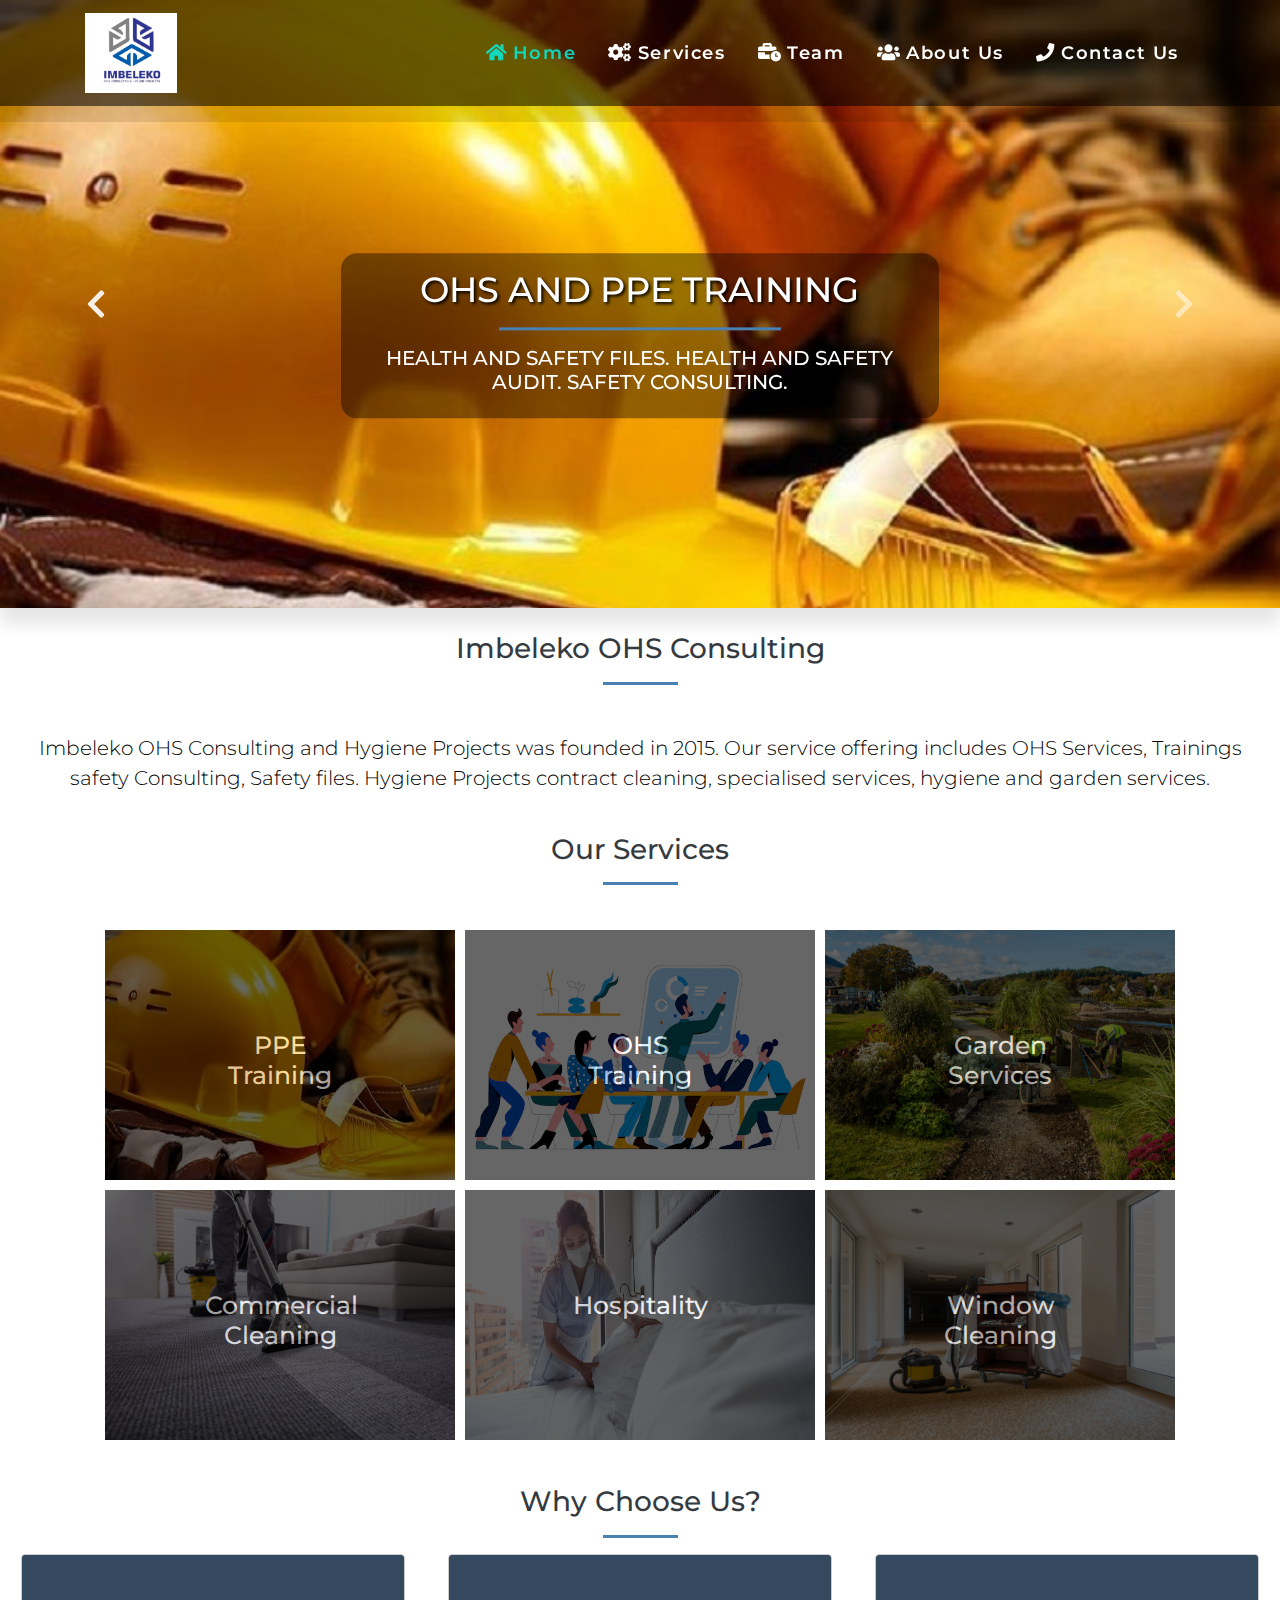
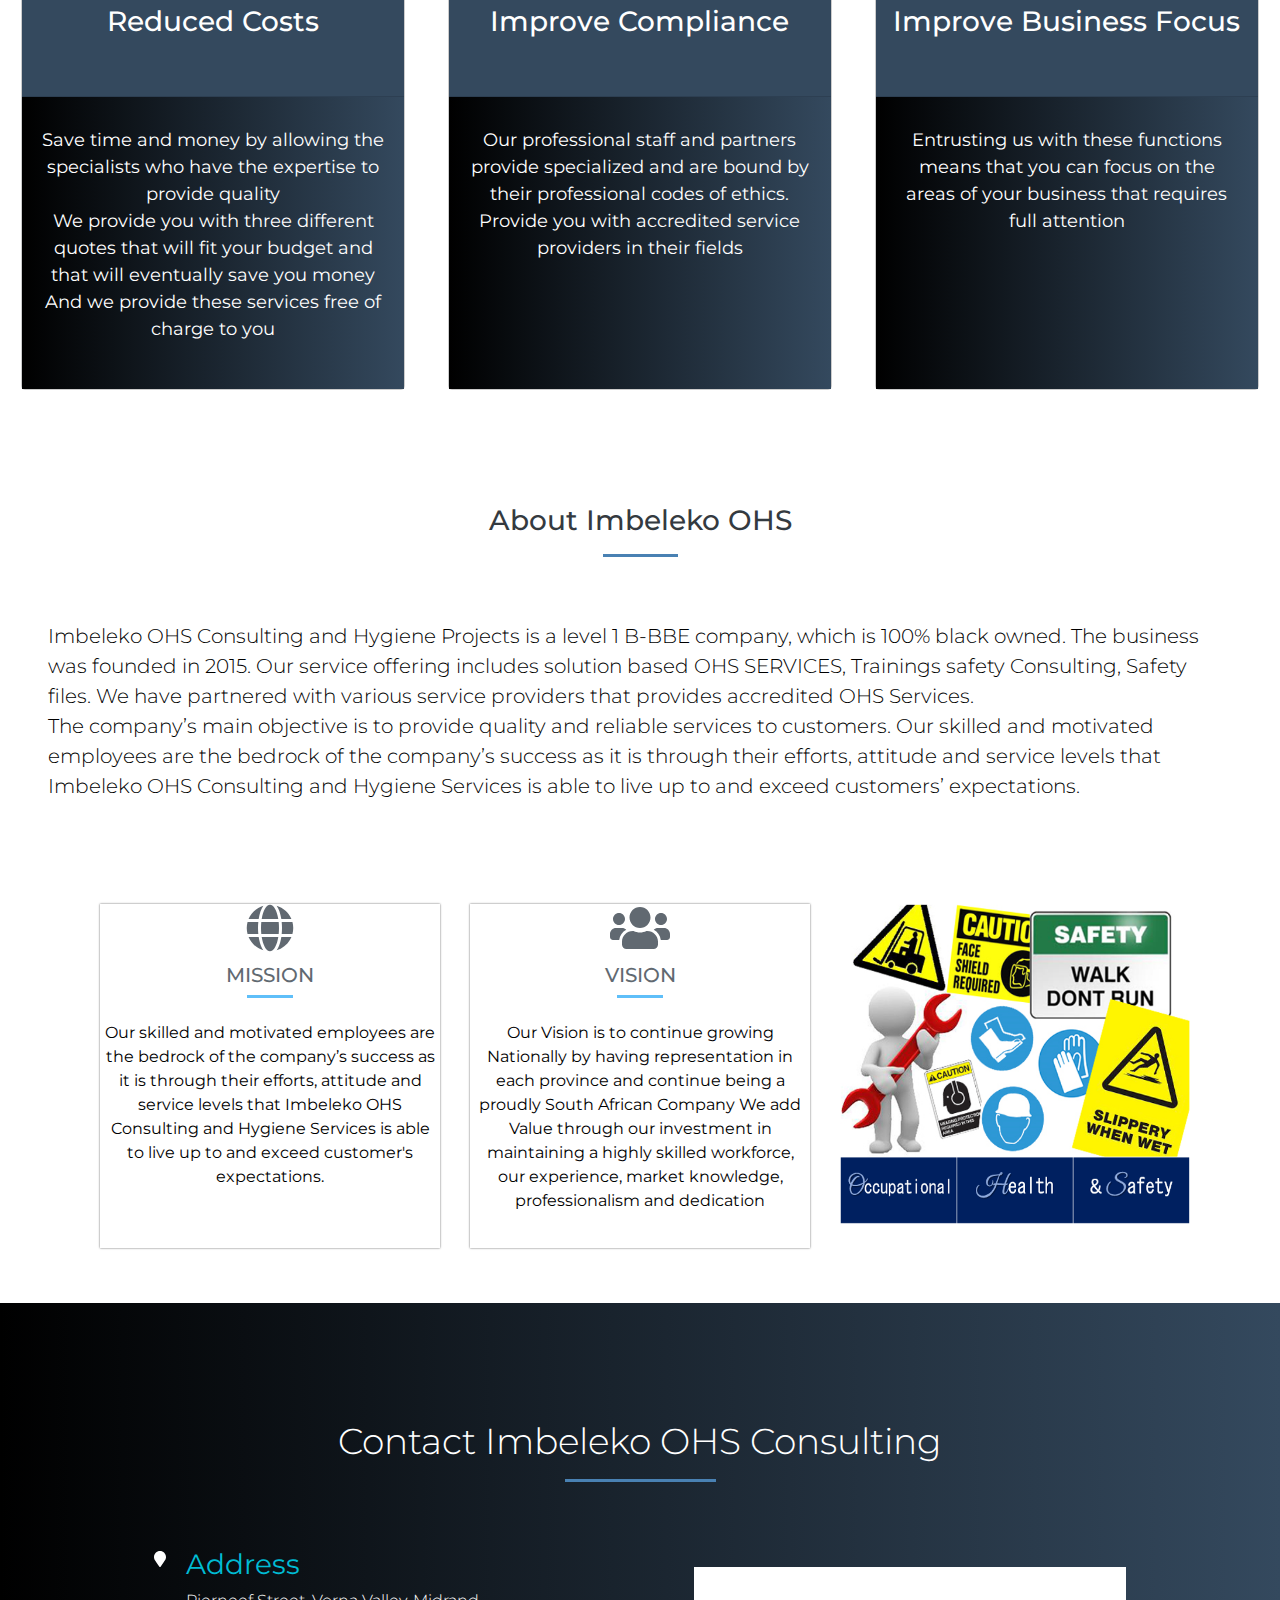
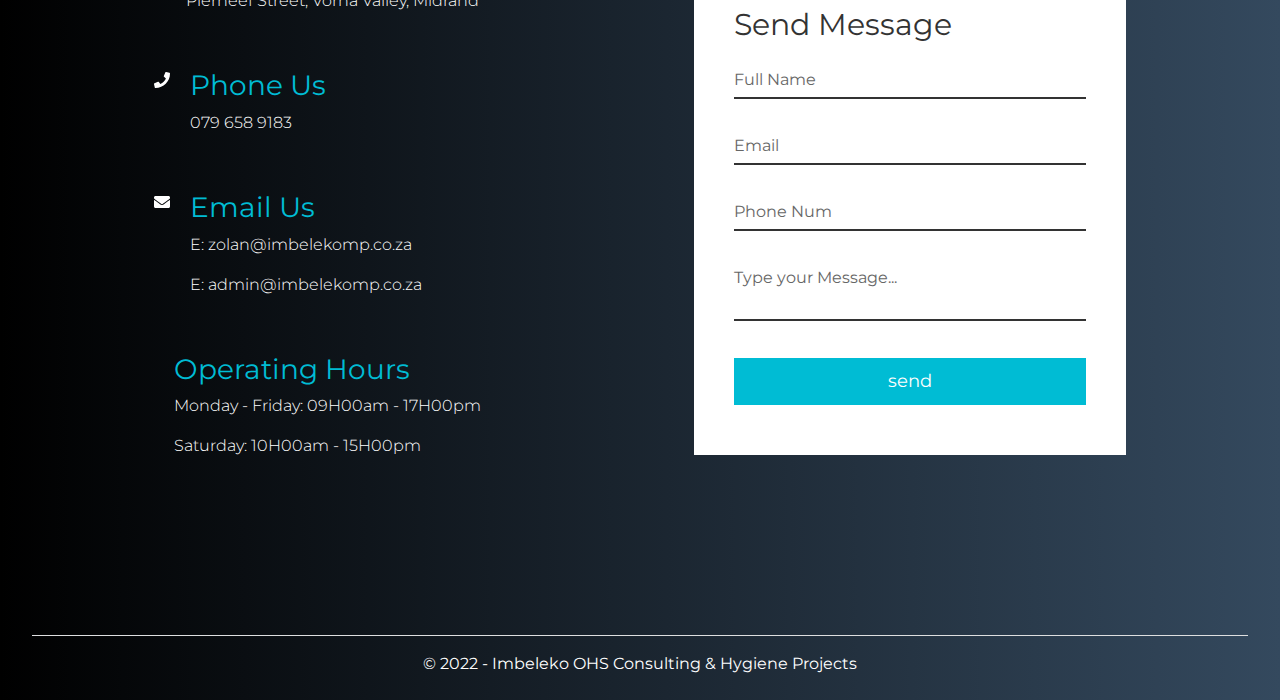
==== index.html @ 8275805f "Update index.html" ====
<!DOCTYPE html>
<html lang="en">
    <head>
        <meta charset="UTF-8">
        <meta name="viewport" content="width=device-width, initial-scale=1.0, viewport-fit=cover">
        <meta http-equiv="X-UA-Compatible" content="ie=edge">
        <title>Imbeleko OHS Consulting & Hygiene</title>
        <!--bootstrap css-->
        <link rel="stylesheet" href="bootstrap-4.3.1-dist/css/bootstrap.min.css">
        <link rel="stylesheet" href="stylepage4.css">
        <link rel="stylesheet" href="scroll.css">
        <link href="https://fonts.googleapis.com/css?family=Montserrat:300,400,500,600,700&display=swap" rel="stylesheet">
        <link rel="stylesheet" href="https://use.fontawesome.com/releases/v5.1.0/css/all.css">
        <link rel="stylesheet" href="fontawesome-free-5.15.0-web/css/all.min.css">
        <!--End of testing-->
    </head>
    <body data-spy="scroll" data-target="#navbarResponsive">
        <!--Navigation-->
      <div id="home">
        <nav class="navbar bg-dark navbar-dark navbar-expand-md fixed-top">
            <div class="container">

                <a href="index.html" class="navbar-brand"><img src="img/lego.png" alt="logo" title="Logo"></a>

                <button class="navbar-toggler" type="button" data-toggle="collapse" data-target="#navbarResponsive">
                    <span class="navbar-toggler-icon"></span>
                </button>

                <div class="collapse navbar-collapse" id="navbarResponsive">
                    <ul class="navbar-nav ml-auto">
                        <li class="nav-item"><a href="#home" class="nav-link"><i class="fa fa-home" aria-hidden="true"></i> Home</a></li>
                        <li class="nav-item"><a href="#services" class="nav-link"><i class="fa fa-cogs" aria-hidden="true"></i> Services</a></li>
                        <li class="nav-item"><a href="#team" class="nav-link"><i class="fa fa-business-time" aria-hidden="true"></i> Team</a></li>
                        <li class="nav-item"><a href="#about" class="nav-link"><i class="fa fa-users" aria-hidden="true"></i> About Us</a></li>
                        <li class="nav-item"><a href="#contact" class="nav-link"><i class="fa fa-phone" aria-hidden="true"></i> Contact Us</a></li>
                    </ul>
                </div>

            </div>
        </nav>
        <!--End of Navigation-->


        <!--image carousel slide-->
        <div id="carousel" class="carousel slide" data-ride="carousel" data-interval="6500">
            <div class="carousel-inner">
                <div class="carousel-item active">
                    <img src="img/ppe.jpg" class="w-100" alt="...">
                    <div class="carousel-caption">
                        <div class="carousel-container">
                            <div class="row justify-content-center">
                                <div class="col-8 bg-custom d-none d-md-block py-3 px-3">
                                    <h3>OHS and PPE Training</h3>
                                    <div class="border-top border-primary w-50 mx-auto my-3"></div>
                                    <h5>Health and Safety files. Health and Safety Audit. Safety Consulting.</h5>
                                </div>
                            </div>
                        </div>
                    </div>
                </div>
                
                <div class="carousel-item">
                    <img src="img/pPic.jpg" class="w-100" alt="...">
                    <div class="carousel-caption">
                        <div class="carousel-container">
                            <div class="row justify-content-center">
                                <div class="col-8 bg-custom d-none d-md-block py-3 px-3">
                                    <h3>Hygiene Cleaning Services</h3>
                                    <div class="border-top border-primary w-50 mx-auto my-3"></div>
                                    <h5>Deep Kitchen and Bathroom cleaning...</h5>
                                </div>
                            </div>
                        </div>
                    </div>
                </div>
                   
                <div class="carousel-item">
                    <img src="img/cln.jpg" class="w-100" alt="...">
                    <div class="carousel-caption">
                        <div class="carousel-container">
                            <div class="row justify-content-center">
                                <div class="col-8 bg-custom d-none d-md-block py-3 px-3">
                                    <h3>Cleaning Services</h3>
                                    <div class="border-top border-primary w-50 mx-auto my-3"></div>
                                    <h5>We offer specialised services that goes beyond the standard scope of contract cleaning
                                        offering</h5>
                                </div>
                            </div>
                        </div>
                    </div>
                </div>
            </div>
            <a href="#carousel" class="carousel-control-prev" role="button" data-slide="prev">
                <span class="fas fa-chevron-left fa-2x"></span>
            </a>
            <a href="#carousel" class="carousel-control-next" role="button" data-slide="next">
                <span class="fas fa-chevron-right fa-2x"></span>
            </a>
        </div>
       <!--End of Image carousel-->
        </div>
        <!--Main Page Heading-->
        <div class="col-12 text-center mt-3">
            <h3 class="text-dark pt-2">Imbeleko OHS Consulting</h3>
            <div class="border-top border-primary mx-auto my-3"></div>
            <p class="lead mt-5">Imbeleko OHS Consulting and Hygiene Projects<!--is a level 1 B-BBE company, which is 100% black owned. The business--> was founded in 2015. Our service offering includes OHS Services, Trainings safety
            Consulting, Safety files. Hygiene Projects contract cleaning, specialised services, hygiene and garden services.
            </p>
        </div>
        <!--The Services Section-->
        <div id="services">
            <div class="container">
                <div class="rows">
                    <div class="row my-3">
                        <div class="col-12 text-center mt-3">
                            <h3 class="text-dark pt-2">Our Services</h3>
                            <div class="border-top border-primary mx-auto my-3"></div>
                        </div>
            
                        <div class="containerr mt-4">
                            <div class="box">
                                <div class="img-box">
                                    <h3 class="imgText">PPE Training</h3>
                                    <img src="img/ppe.jpg" alt="" class="w-100" />
                                </div>
                                <div class="text">
                                    <div class="content">
                                        <p>Accident and Incident Investigation<br />
                                            16.2 and 8.1 Health and Safety Responsibilities<br />
                                            Health & Safety files & Audits<br />
                                        </p>
                                    </div>
                                </div>
                            </div>
            
                            <div class="box">
                                <div class="img-box">
                                    <h3 class="imgText">OHS Training</h3>
                                    <img src="img/trng.webp" alt="" class="w-100" />
                                </div>
                                <div class="text">
                                    <div class="content">
                                        <p>Hazard Identification Risk Assessment<br />
                                            Basic Fire Fighting<br />
                                            Emergency and Evacuation Procedures
                                        </p>
                                    </div>
                                </div>
                            </div>
            
                            <div class="box">
                                <div class="img-box">
                                    <h3 class="imgText">Garden Services</h3>
                                    <img src="img/Grdn.jpg" alt="" class="w-100" />
                                </div>
                                <div class="text">
                                    <div class="content">
                                        <p>High pressure cleaning<br />
                                            Post construction cleaning
                                        </p>
                                    </div>
                                </div>
                            </div>
            
                            <div class="box">
                                <div class="img-box">
                                    <h3 class="imgText">Commercial Cleaning</h3>
                                    <img src="img/cln.jpg" alt="" class="w-100" />
                                </div>
                                <div class="text">
                                    <div class="content">
                                        <p>Carpet and upholstery cleaning<br />
                                            Ceiling cleaning<br />
                                            High pressure cleaning...
                                        </p>
                                    </div>
                                </div>
                            </div>
                            <div class="box">
                                <div class="img-box">
                                    <h3 class="imgText">Hospitality</h3>
                                    <img src="img/Hspty.jpg" alt="" class="w-100" />
                                </div>
                                <div class="text">
                                    <div class="content">
                                        <p>Bathroom deep cleaning<br />
                                            Kitchen deep cleaning<br />
                                            Window cleaning<br />
                                            Carpet and upholstery cleaning...
                                        </p>
                                    </div>
                                </div>
                            </div>
                            <div class="box">
                                <div class="img-box">
                                    <h3 class="imgText">Window Cleaning</h3>
                                    <img src="img/wndw.jpg" alt="" class="w-100" />
                                </div>
                                <div class="text">
                                    <div class="content">
                                        <p>Deep Cleaning and High Pressure Cleaning</p>
                                    </div>
                                </div>
                            </div>
                        </div>
                    </div>
                </div>
            </div>
        </div>
        <!--End Services section-->

        <!--Start Fixed Background IMG-->
        <div id="team">
        <div class="col-12 text-center mt-3">
            <h3 class="text-dark pt-4">Why Choose Us?</h3>
            <div class="border-top border-primary mx-auto my-3"></div>
        </div>
            <div class="row">
                <div class="card"><!--Card 1-->
                    <div class="card-header">
                        <h3>Reduced Costs</h3>
                    </div>
                        <div class="card-body">
                            <p>Save time and money by
                            allowing the specialists who
                            have the expertise to provide
                            quality <br />
                            We provide you with three
                            different quotes that will fit
                            your budget and that will
                            eventually save you money<br />
                            And we provide these
                            services free of charge to you
                                
                            </p>
                        </div>
                </div>
                <div class="card"><!--Card 2-->
                    <div class="card-header">
                        <h3>Improve Compliance</h3>
                    </div>
                    <div class="card-body">
                        <p>Our professional staff and
                        partners provide specialized and
                        are bound by their professional
                        codes of ethics.<br />
                        Provide you with accredited
                        service providers in their fields
                        </p>
                    </div>
                </div>
                <div class="card"><!--card 3-->
                    <div class="card-header">
                        <h3>Improve Business Focus</h3>
                    </div>
                    <div class="card-body">
                        <p>Entrusting us with these
                        functions means that you can
                        focus on the areas of your
                        business that requires full
                        attention
                        </p>
                    </div>
                </div>
            </div>
        </div>
            <!--Start Fixed Background IMG-->
<div id="about"><!--Start About Page-->
                <div class="rows mt-4 pt-4">
                            <div class="col-12 text-center mt-2">
                                <h3 class="text-dark pt-2">About Imbeleko OHS</h3>
                                <div class="border-top border-primary mx-auto my-3"></div>
                            </div>
                            <p class="lead p-5">Imbeleko OHS Consulting and Hygiene Projects is a level 1 B-BBE company, which is 100% black owned. The business was
                            founded in 2015. Our service offering includes solution based OHS SERVICES, Trainings safety Consulting, Safety files.
                            We have partnered with various service providers that provides accredited OHS Services.<br />
                            
                            The company’s main objective is to provide quality and reliable services to customers. Our skilled and motivated
                            employees are the bedrock of the company’s success as it is through their efforts, attitude and service levels that
                            Imbeleko OHS Consulting and Hygiene Services is able to live up to and exceed customers’ expectations.
                            </p>
                        </div>
                        <section id="aboutus">
                            <div class="about-1">
                                <div class="content-box-lg">
                                    <div class="container">
                                        <div class="row">
                                            <div class="col-md-4">
                                                <div class="about-item text-center">
                                                    <i class="fa fa-globe fa-3x" aria-hidden="true"></i>
                                                    <h3>MISSION</h3>
                                                    <hr />
                        
                                                    <p>
                                                        Our skilled and motivated employees are the bedrock of the company’s success as it is
                                                        through their efforts, attitude and service levels that
                                                        Imbeleko OHS Consulting and Hygiene Services is able to live up to and exceed customer's
                                                        expectations.<br /><br />
                                                    </p>
                                                </div>
                                            </div>
                                            <div class="col-md-4">
                                                <div class="about-item text-center">
                                                    <i class="fa fa-users fa-3x" aria-hidden="true"></i>
                                                    <h3>VISION</h3>
                                                    <hr />
                        
                                                    <p>
                                                        Our Vision is to continue growing Nationally by having
                                                        representation in each province and continue being a
                                                        proudly South African Company
                                                        We add Value through our investment in maintaining
                                                        a highly skilled workforce, our experience, market
                                                        knowledge, professionalism and dedication
                                                    </p>
                                                </div>
                                            </div>
                                            <div class="col-md-4">
                                                <img src="img/osh.png" alt="" class="pic" />
                                            </div>
                                        </div>
                                    </div>
                                </div>
                            </div>
                        </section>
</div><!--End of About Page-->
<div id="contact"><!--Start of Contact us-->
    <section class="contact">
    <div class="content">
        <h2 class="pt-2">Contact Imbeleko OHS Consulting</h2>
        <div class="border-top border-primary w-25 mx-auto my-3"></div>
    </div>
    <div class="contact-container">
        <div class="contactInfo">
            <div class="boxx">
                <div class="icons"><i class="fa fa-map-marker" aria-hidden="true"></i></div>
                <div class="text">
                    <h3>Address</h3>
                    <p>Pierneef Street, Vorna Valley, Midrand</p>
                </div>
            </div>
            <div class="boxx">
                <div class="icons"><i class="fa fa-phone" aria-hidden="true"></i></div>
                <div class="text">
                    <h3>Phone Us</h3>
                    <p>079 658 9183</p>
                </div>
            </div>
            <div class="boxx">
              <div class="icons"><i class="fa fa-envelope" aria-hidden="true"></i></div>
                <div class="text">
                    <h3>Email Us</h3>
                    <p>E: zolan@imbelekomp.co.za</p>
                    <p>E: admin@imbelekomp.co.za</p>
                </div>
            </div>
            <div class="boxx">
                <div class="text">
                    <h3>Operating Hours</h3>
                    <p>Monday - Friday: 09H00am - 17H00pm</p>
                    <p>Saturday: 10H00am - 15H00pm</p>
                </div>
            </div>
          </div>
        <div class="contactForm">
            <form onsubmit="sendEmail(); reset(); return false;">
                <h2>Send Message</h2>
                <div class="inputBox">
                    <input type="text" id="name" required="required">
                    <span>Full Name</span>
                </div>
                <div class="inputBox">
                    <input type="text" id="email" required="required">
                    <span>Email</span>
                </div>
                <div class="inputBox">
                    <input type="text" id="phone" required="required">
                    <span>Phone Num</span>
                </div>
                <div class="inputBox">
                    <textarea id="message" required="required"></textarea>
                    <span>Type your Message...</span>
                </div>
                <div class="inputBox">
                    <input type="submit" name="" value="send">
                </div>
            </form>
        </div>
    </div>
</section>
</div><!--End of Contact Us-->
        <!--Start Footer-->
        <footer class="socket text-light text-center pb-2">
            <hr class="bg-light w-auto" />
            <p>&copy; 2022 - Imbeleko OHS Consulting & Hygiene Projects</p>
        </footer>
        <!--End Footer-->
      <script>
          function sendEmail() {
             Email.send ({
                SecureToken : "5b902645- 1e77 - 47b0 - ab6b - 28f3db39230f",
                To : "tgwebeda@hotmail.com",
                From : document.getElementById("email").value,
                Subject : "New Project Enquiry",
                Body : "Name:" + document.getElementById("name").value
                + "<br> Email:" + document.getElementById("email").value
                + "<br> Phone Num:" + document.getElementById("phone").value
                + "<br> Message:" + document.getElementById("message").value
        }).then(
            message => alert("Message Sent Successfully")
    );
}
    </script>
        <!--Script Source Files-->
        <!--JQuery-->
        <script src="JQuery/jquery-3.4.1.min.js"></script>
        <script src="Scroll.js"></script>
        <script src="JavaScript/mini.js"></script>
        <script src="bootstrap-4.3.1-dist/js/bootstrap.min.js"></script>
        <script src="fontawesome-free-5.15.0-web/js/all.js"></script>
        <script src="fontawesome-free-5.15.0-web/js/all.min.js"></script>
        <!--<script src="js/jquery-3.4.3.min.js"></script>-->
        <script src="js/popper.min.js"></script>
        <script src="js/all.min.js"></script>
        <script src="https://smtpjs.com/v3/smtp.js"></script>
        <!--End of Script Source Files-->
    </body>
</html>
---- stylepage4.css ----
@import url('https://fonts.googleapis.com/css2?family=Montserrat:wght@300&display=swap');

body {
    overflow-x: hidden;
    font-family: 'Montserrat', sans-serif;
    color: #616971;
}
html {
    scroll-behavior: smooth;
}

.navbar-brand img {
    height: 5rem;
}
p.lead {
    color: #000;
}
.navbar {
    font-size: 1.15rem;
    font-weight: 600;
    letter-spacing: .1rem;
    background: rgba(0, 0, 0, .6)!important;
    box-shadow: 0 .5rem 0 .5rem rgba(0, 0, 0, .1);
    z-index: 1;
}

.nav-item {
    padding: .5rem;
}

.nav-link {
    color: #ffff!important;
}

.nav-link.active, 
.nav-link:hover {
    color: #06ecd9de!important;
}

/*==Column Section==*/
.conb{
    background-color: darkgray;
    width: 100%;
}
/*==Ed of Column Section==*/
/*=========Carousel===========*/
#carousel {
    box-shadow: 0 1rem 1rem rgba(0, 0, 0, .1);
}

.carousel-inner {
    max-height: 38rem!important;
}

/*--Change carousel Transition speed---*/
.carousel-item-next,
.carousel-item-prev,
.carousel-item.active {
    transition: transform 1.2s ease;
}
/*---------Carousel Content---*/
.carousel-caption {
    position: absolute;
    top: 54%;
    transform: translateY(-50%);
    text-transform: uppercase;
}
.bg-custom {
    background-color: rgba(0, 0, 0, .4);
    color: white;
    border-radius: 1rem;
}
.carousel-caption h1 {
    font-size: 3.8rem;
    text-shadow: .1rem .1rem .3rem rgba(0, 0, 0, 1);
}

.border-primary {
    border-top: .2rem solid #4981b3!important;
}

.carousel-caption h3 {
    font-size: 2.2rem;
    text-shadow: .1rem .1rem .2rem rgba(0, 0, 0, 1);
}
/*===End of Carousel-Inner===*/

.btn-lg {
    border-radius: 5px;
    text-transform: uppercase;
    font-size: 1rem;
    border-width: medium;
}

.btn-danger {
    background-color: #AC2615;
    border: .05rem solid #AC2615;
}

.btn-primary {
    background-color: #4981b3;
    border: .1rem solid #4981b3;
}

.btn-primary:hover,
.btn-primary:focus {
    background-color: #68a0d2!important;
    border: .05 solid #68a0d2!important;
}
/*===Contact Us Page==*/
.contact {
    content: '';
    position: relative;
    min-height: 100vh;
    padding: 50px 100px;
    display: flex;
    justify-content: center;
    align-items: center;
    flex-direction: column;
    background-size: cover;
    width: 100%;
    color: #ffff;
    margin-top: 0px;
    background: linear-gradient(to right, #000, #34495e);
}
.contact .content {
    max-width: 800px;
    text-align: center;
}
.contact .content h2 {
    font-size: 36px;
    font-weight: 300;
    color: #fff;
}
.contact .content p {
    font-weight: 300;
    color: #fff;
}
.contact-container {
    width: 100%;
    display: flex;
    justify-content: center;
    align-items: center;
    margin-top: 30px;
}
.contact-container .contactInfo {
    width: 50%;
    display: flex;
    flex-direction: column;
}
.contact-container .contactInfo .boxx {
    position: relative;
    padding: 20px 0;
    display: flex;
}
.contact-container .contactInfo .boxx .icon {
    min-width: 60px;
    height: 60px;
    background: #ffff;
    display: flex;
    justify-content: center;
    align-items: center;
    border-radius: 50%;
    font-size: 22px;
}
.contact-container .contactInfo .boxx .text {
    display: flex;
    margin-left: 20px;
    font-size: 16px;
    color: #fff;
    flex-direction: column;
    font-weight: 300;
}
.contact-container .contactInfo .boxx .text h3 {
    font-weight: 400;
    color: #00bcd4;
}
.contactForm {
    width: 40%;
    padding: 40px;
    background: #fff;
}
.contactForm h2 {
    font-size: 30px;
    color: #333;
    font-weight: 400;
}
.contactForm .inputBox {
    position: relative;
    width: 100%;
    margin-top: 10px;
}
.contactForm .inputBox input,
.contactForm .inputBox textarea {
    width: 100%;
    padding: 5px 0;
    font-size: 16px;
    margin: 10px 0;
    border: none;
    border-bottom: 2px solid #333;
    outline: none;
    resize: none;
}
.contactForm .inputBox span {
    position: absolute;
    left: 0;
    padding: 5px 0;
    font-size: 16px;
    margin: 10px 0;
    pointer-events: none;
    transition: 0.5s ease;
    color: #666;
}
.contactForm .inputBox input:focus ~ span,
.contactForm .inputBox input:valid ~span,
.contactForm .inputBox textarea:focus ~span,
.contactForm .inputBox textarea:valid ~span {
    color: #e91e63;
    font-size: 12px;
    transform: translateY(-20px);
}
.contactForm .inputBox input[type="submit"]
{
    width: 100%;
    background: #00bcd4;
    color: #fff;
    border: none;
    cursor: pointer;
    padding: 10px;
    font-size: 18px;
}
@media (max-width: 991px)
{
    .contact {
        padding: 50px;
    }
    .contact-container {
        flex-direction: column;
    }
    .contact-container .contactInfo {
        margin-bottom: 40px;
    }
    .contact-container .contactInfo,
    .contactForm {
        width: 100%;
    }
}
/*===End of Contact Us Page===*/
/*=====Fixed Background IMG====*/
.fixed-background {
    padding: 10rem 0;
}

/*====Footer===================*/

footer {
    background: linear-gradient(to right, #000, #34495e);
    padding: 1rem 2rem 3rem;
}

footer img {
    height: 4.5rem;
    margin: 1.5rem auto;
}

footer p, footer a,
.socket a {
    color: white;
    text-decoration: none;
}
ul.social {
    list-style-type: none;
    display: flex;
    max-width: 16rem;
    margin: 0 auto;
    padding: 0;
}
ul.social li {
    margin: 0 auto;
}
footer .svg-inline--fa {
    font-size: 2.3rem;
}
footer .svg-inline--fa:hover {
    color: #68a0d2;
}

/*========Media Queries=====*/
/*---Devices under 1199px (xl)---*/
@media (max-width: 1199.98px) {
 .carousel-caption h1 {
     font-size: 2.8rem;
 }
 .carousel-caption h3 {
     font-size: 1.8rem;
 }
}
/*---Devices under 992px (md)---*/
@media (max-width: 991.98px) {
    .carousel-caption h1 {
        font-size: 2.5rem;
    }
    .carousel-caption h3 {
        font-size: 1.5rem;
    }
    .btn-lg {
        font-size: .95rem;
    }
}
/*---Devices under 576px (md)---*/
@media (max-width: 576.98px) {
.carousel-caption h1 {
        font-size: 2rem;
    }

    .carousel-caption h3 {
        font-size: 1rem;
    }

    .btn-lg {
        font-size: .80rem;
    }
}
/*---Devices under 288px (sm)---*/
@media (max-width: 288.98px) {
    .carousel-caption h1 {
            font-size: 1.8rem;
        }
    
        .carousel-caption h3 {
            font-size: .90rem;
        }
    
        .btn-lg {
            font-size: .50rem;
        }
}

/*--Bootstrap Mobile Gutter fixes--*/
.row, .container-fluid {
    margin-left: 0px !important;
    margin-right: 0px !important;
}
---- scroll.css ----
body {
    margin: 0;
    padding: 0;
    overflow-x: hidden;
    font-family: 'Montserrat', sans-serif;
    color: #616971;
}
/*===Image overlay===*/

.containerr {
    min-height: 400px;
    display: flex;
    background: center;
    justify-content: center;
    overflow: auto;
    margin: 70px auto 0;
    position: relative;
    flex-wrap: wrap;
}

.containerr .box {
    position: relative;
    width: 350px;
    height: 250px;
    background: #000;
    margin: 5px;
    box-sizing: border-box;
    overflow: auto;
}

.containerr .box .img-box {
    position: relative;
    overflow: hidden;
}

.containerr .box .img-box img {
    width: 100%;
    height: 250px;
    transition: transform 1s;
    opacity: .4;
}

.containerr .box:hover .img-box img {
    transform: scale(1.2);
    opacity: 1;
}

.containerr .box .text {
    position: absolute;
    top: 10px;
    bottom: 10px;
    left: 10px;
    right: 10px;
    background: rgba(245, 4, 4, 0.712);
    transform: scaleY(0);
    transition: .5s;
}

.containerr .box .img-box .imgText {
    text-align: center;
    font-size: 25px;
    color: #fff;
    padding: 90px;
    position: absolute;
    top: 10px;
    bottom: 10px;
    left: 10px;
    right: 10px;
}

.containerr .box:hover .text {
    transform: scaleY(1);
}

.containerr .box .text .content {
    position: absolute;
    top: 15%;
    text-align: center;
    padding: 15px;
    color: #fff;
}

.containerr .box .details h1 {
    margin: 0;
    padding: 0;
    font-size: 20px;
    text-transform: uppercase;
}

.containerr .box .details p {
    margin: 0;
    padding: 0;
    font-size: 20px;
}

/*===End of Image overlay===*/
.border-top {
    width: 75px;
}
/*===About Page===*/
* {
    padding: 0;
    margin: 0;
    box-sizing: border-box;
}

.about-1 {
    margin: 30px;
    padding: 5px;
}

.about-1 h1 {
    text-align: center;
    color: black;
    font-weight: normal;
}

.about-1 p {
    text-align: center;
    padding: 3px;
    color: #fff;
}

.pic {
    width: 350px;
    height: 320px;
    margin-bottom: 20px;
    margin-top: 20px;
}

.about-item img {
    justify-content: center;
    margin-bottom: 20px;
    margin-top: 20px;
    box-shadow: 0 0 2px rgba(0, 0, 0, .6);
}

.about-item {
    margin-bottom: 20px;
    margin-top: 20px;
    background-color: white;
    padding: 80px, 30px;
    box-shadow: 0 0 2px rgba(0, 0, 0, .6);
}

.about-item i {
    font-size: 43px;
    margin: 0;
}

.about-item h3 {
    font-size: 20px;
    margin-top: 10px;
}

.about-item hr {
    width: 46px;
    height: 3px;
    background-color: #5fbff9;
    margin: 0 auto;
    border: none;
}

.about-item p {
    color: black;
    margin-top: 20px;
    padding-bottom: 35px;
}

.about-item:hover {
    background-color: #5fbff9;
}

.about-item:hover i,
.about-item:hover h3,
.about-item:hover p {
    color: #fff;
}

.about-item:hover hr {
    background-color: #fff;
}

.about-item:hover {
    transform: translateY(-3.5px);
}

.about-item:hover i,
.about-item:hover h3,
.about-item:hover hr {
    transition: all 950ms ease-in-out;
}
.pic {
    display: flex;
    flex-wrap: wrap;
}

/*===End of About Page===*/
/*===Start of Animation
.grid-container {
    display: grid;
    grid-gap: 3rem 1rem;
    grid-template-columns: repeat(auto-fit, 500px);
    justify-content: center;
    padding: 3rem;
}
.grid-card {
    display: flex;
    align-items: center;
    justify-content: center;
    flex-direction: column;
    width: 425px;
    height: 400px;
    box-shadow: 2px 2px 8px rgb(133, 132, 132);
    border-radius: 5px;
    padding: 1.5rem;
    line-height: 1.5rem;
    margin: 0 auto;
}
.grid-card h2 {
    overflow: hidden;
}
.grid-card p {
    font-size: 1.2rem;
    text-align: justify;
}
.color1 {
    background-color: #34495e;
    color: #fff;
}
.card-anim1,
.card-anim2 {
    opacity: 0;
    transition: transform 1.5s ease;
}
.card-anim1 {
    transform: translateX(-100%);
}
.card-anim2 {
    transform: translateX(100%);
}
.card-anim1.visible {
    opacity: 1;
    transform: translateX(0);
}
.card-anim2.visible {
    opacity: 1;
    transform: translateX(0);
}End of Animation===*/
/*===Start BOX COLUMNS===*/
.row {
    display: flex;
    flex-direction: row;
    justify-content: space-around;
    flex-flow: wrap;
}

.card {
    width: 30%;
    background: #fff;
    border: 1px solid #ccc;
    margin-bottom: 50px;
    transition: 0.3s;
}
.card-header {
    text-align: center;
    padding: 50px 10px;
    background-color: #34495e;
    color: #fff;
}
.card-body {
    padding: 30px 20px;
    text-align: center;
    font-size: 18px;
    color: #fff;
    overflow: hidden;
    background: linear-gradient(to right, #000, #34495e);
}
.card:hover {
    transform: scale(1.1);
    box-shadow: 0 0 40px -10px rgba(0, 0, 0, 0.25);
}
/*==Box Columns Responsive Media Queries==*/
@media screen and (max-width:1000px) {
    .card {
        width: 40%;
    }
}
@media screen and (max-width:620px) {
    .container {
        width: 100%;
    }
    .heading {
        padding: 20px;
        font-size: 20px;
    }
    .card {
        width: 80%;
    }
}
/*===End BOX COLUMNS anime===*/
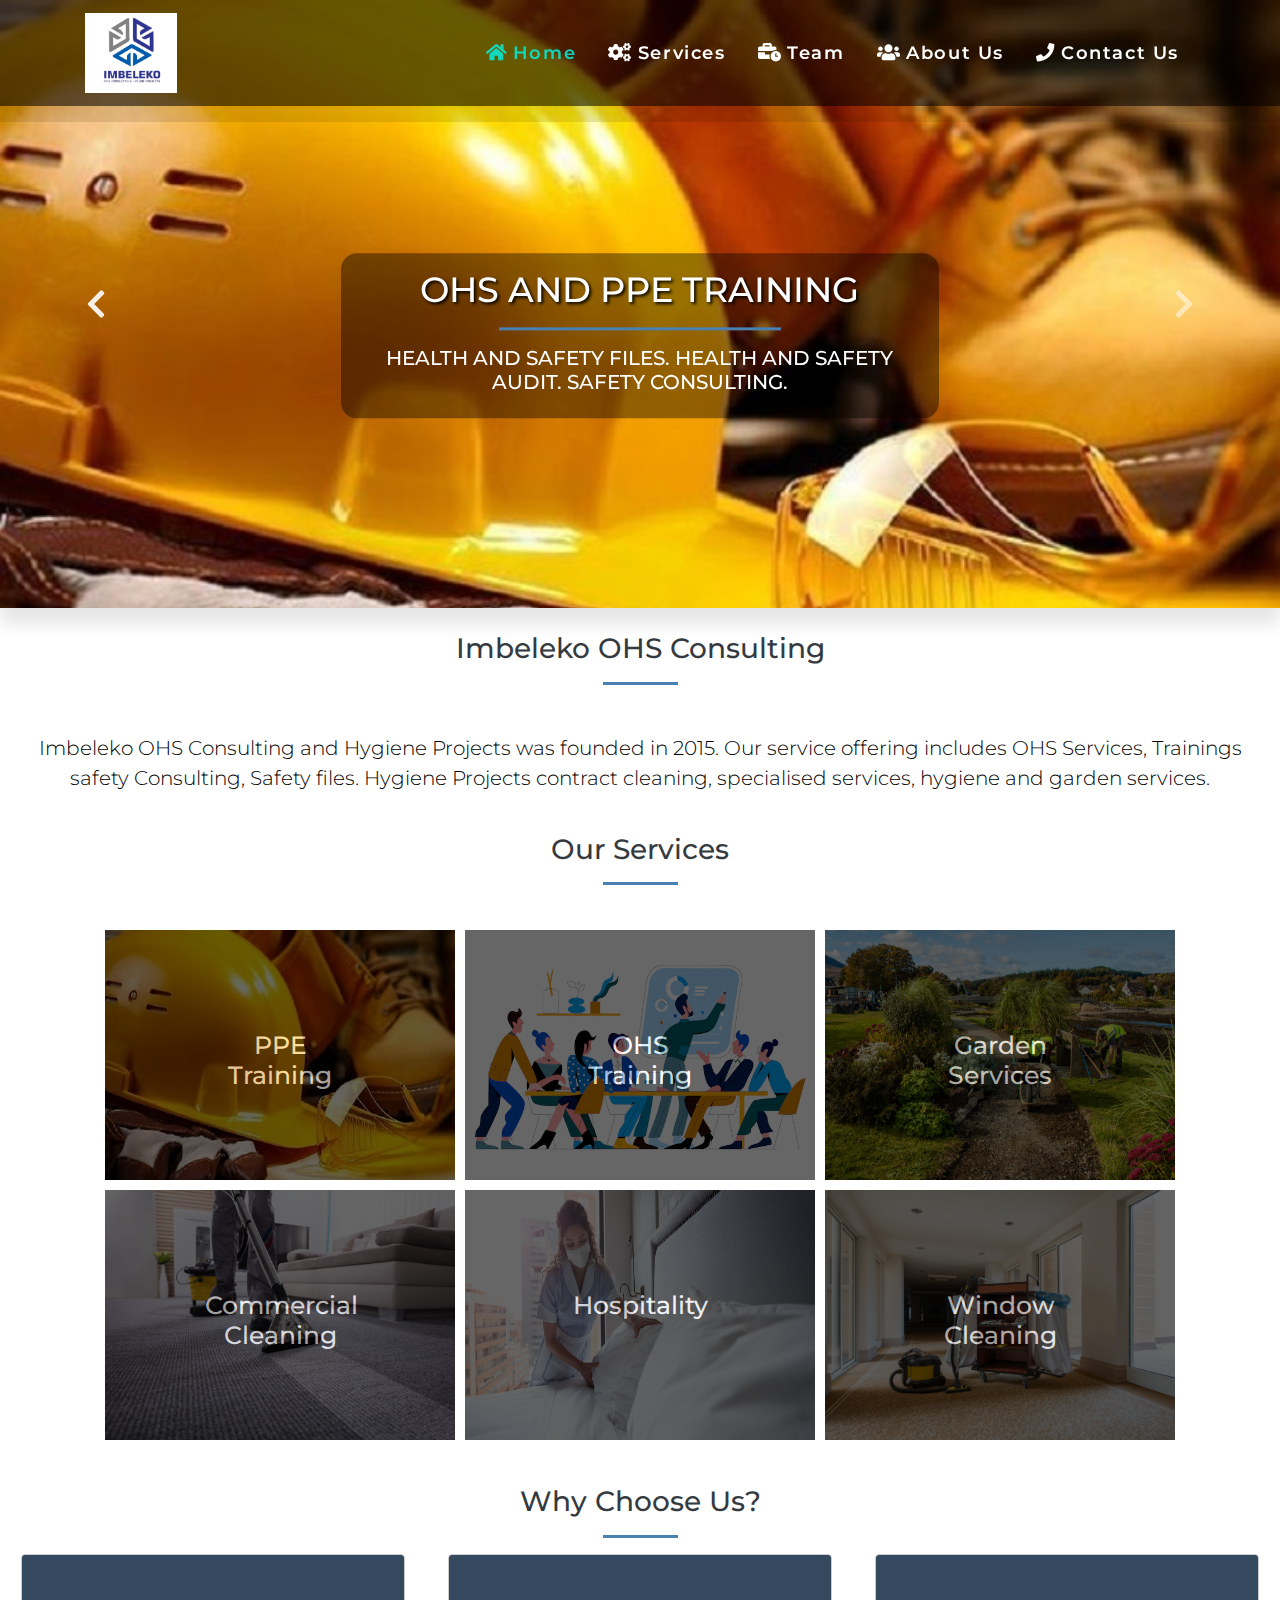
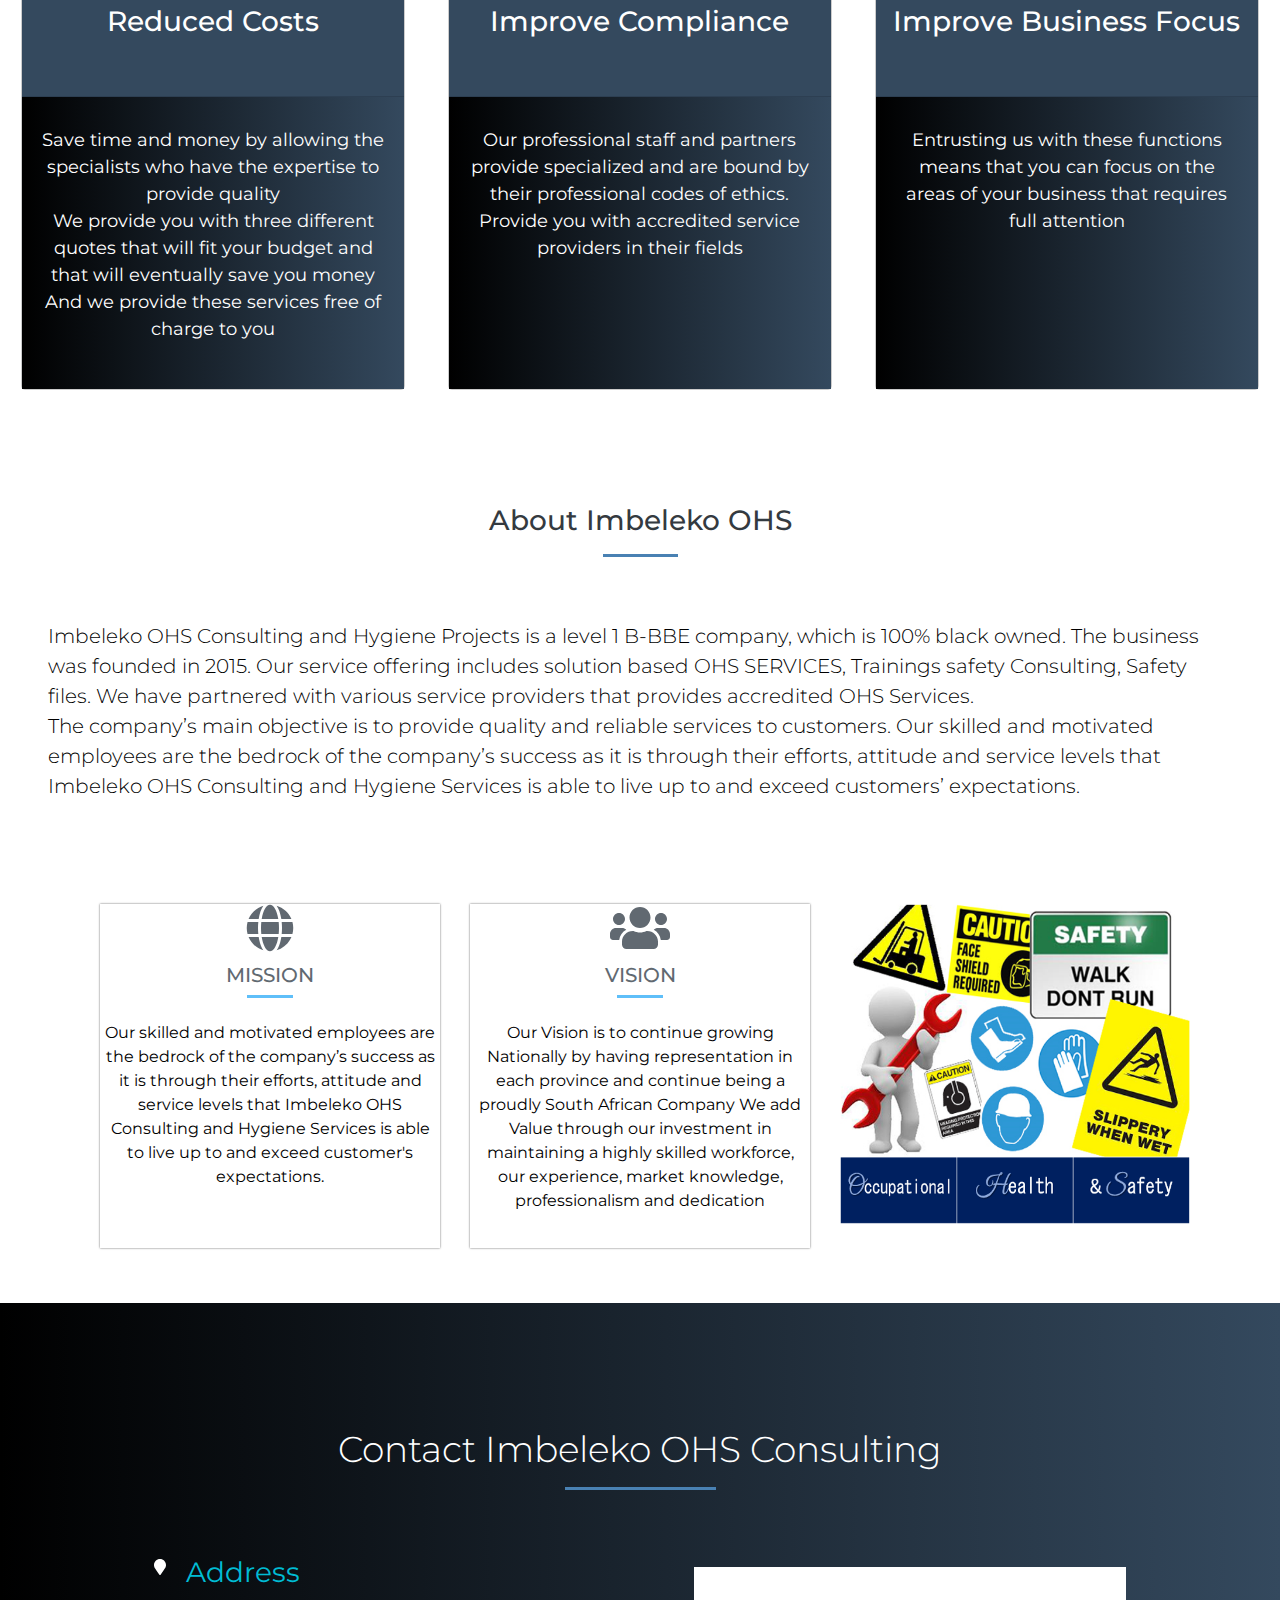
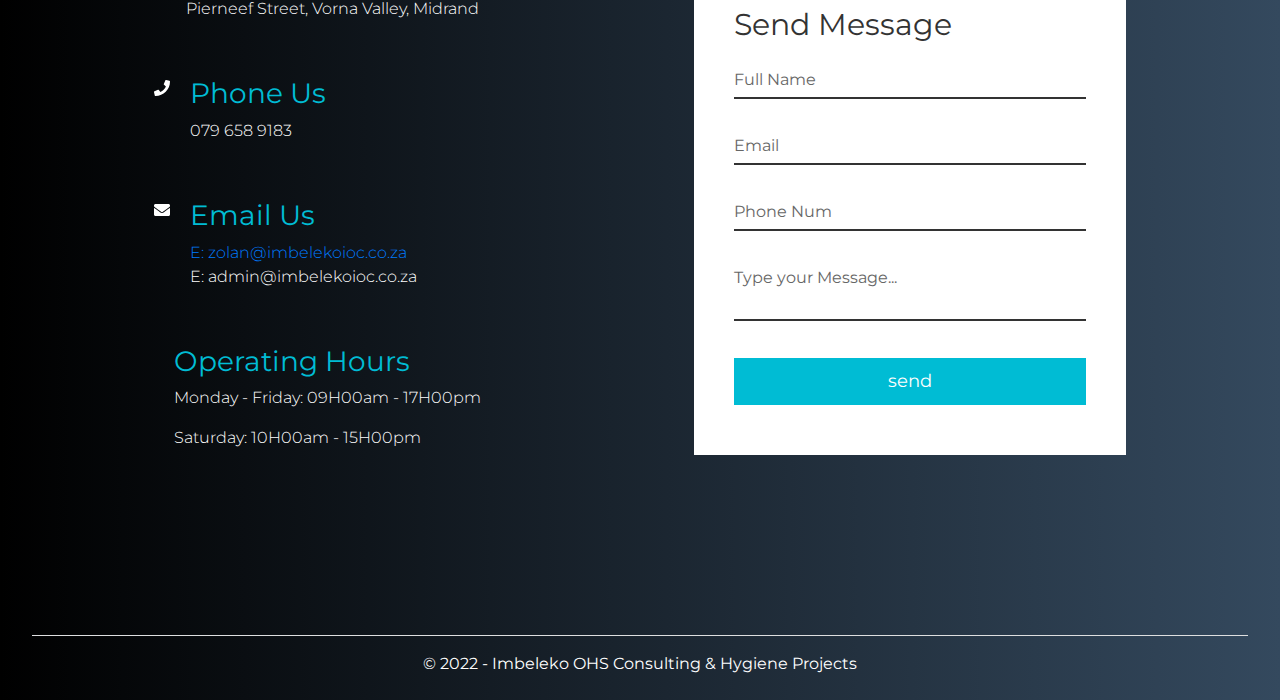
==== commit f616102d: "Update index.html" ====
--- a/index.html
+++ b/index.html
@@ -350,8 +350,8 @@
               <div class="icons"><i class="fa fa-envelope" aria-hidden="true"></i></div>
                 <div class="text">
                     <h3>Email Us</h3>
-                    <p>E: zolan@imbelekomp.co.za</p>
-                    <p>E: admin@imbelekomp.co.za</p>
+                    <a href="mailto:zolan@imbelekoioc.co.za">E: zolan@imbelekoioc.co.za</a>
+                    <p>E: admin@imbelekoioc.co.za</p>
                 </div>
             </div>
             <div class="boxx">
@@ -396,10 +396,10 @@
         </footer>
         <!--End Footer-->
       <script>
-          function sendEmail() {
-             Email.send ({
-                SecureToken : "5b902645- 1e77 - 47b0 - ab6b - 28f3db39230f",
-                To : "tgwebeda@hotmail.com",
+          function sendEmail(){
+             Email.send({
+                SecureToken : "5b902645 - 1e77 - 47b0 - ab6b - 28f3db39230f",
+                To : "zolan@imbelekomp.co.za",
                 From : document.getElementById("email").value,
                 Subject : "New Project Enquiry",
                 Body : "Name:" + document.getElementById("name").value
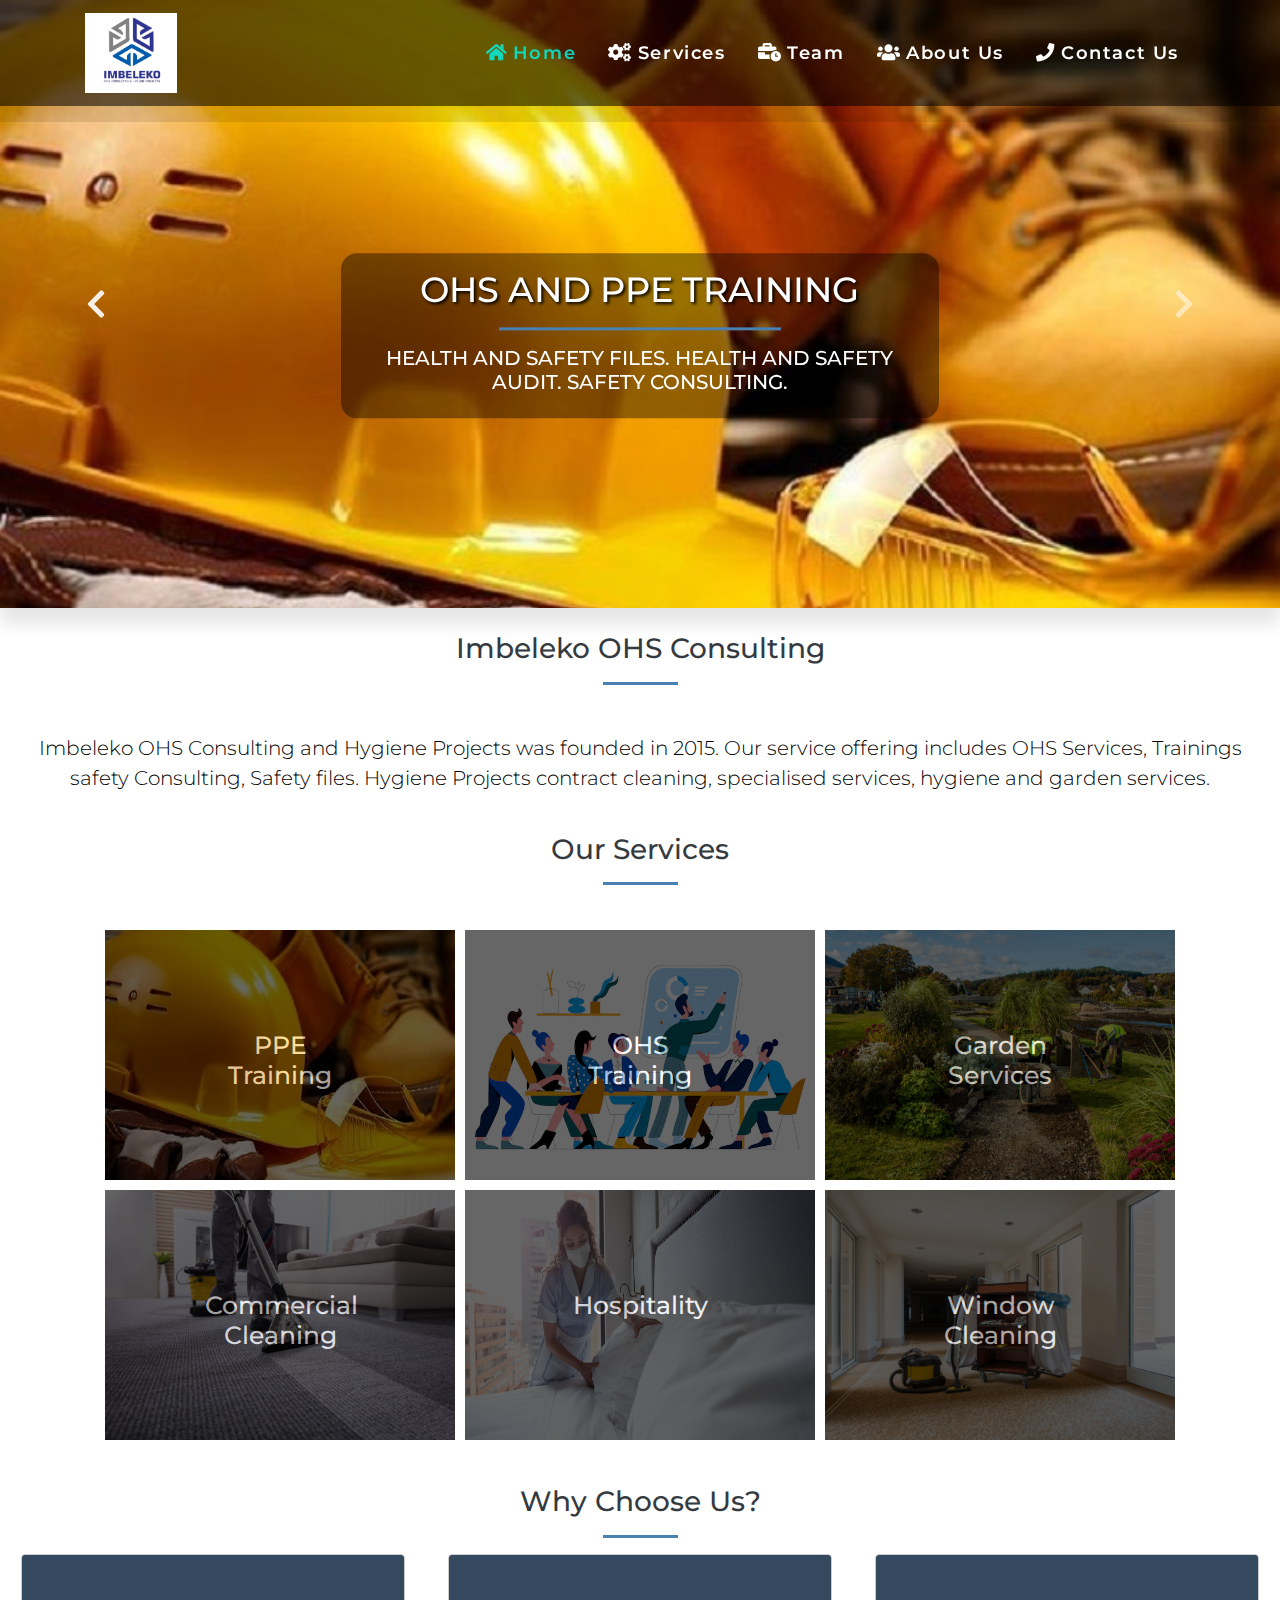
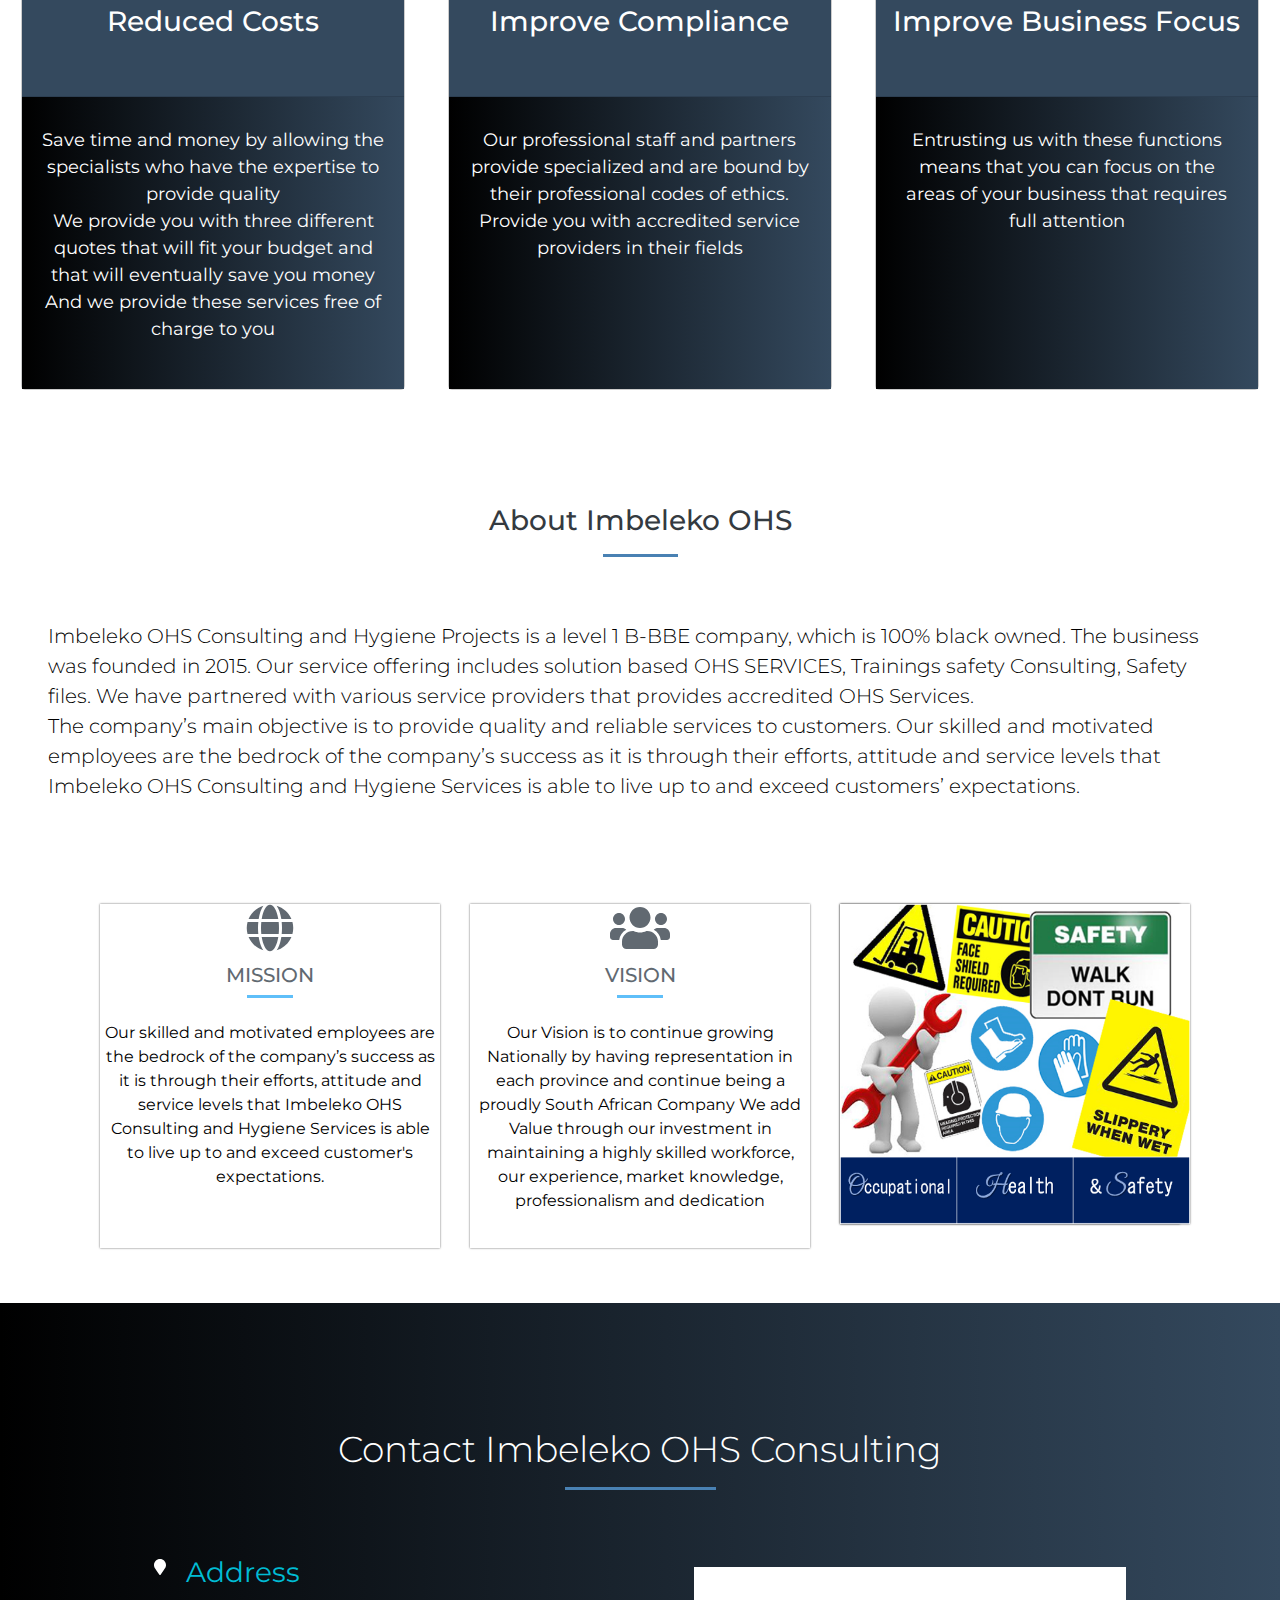
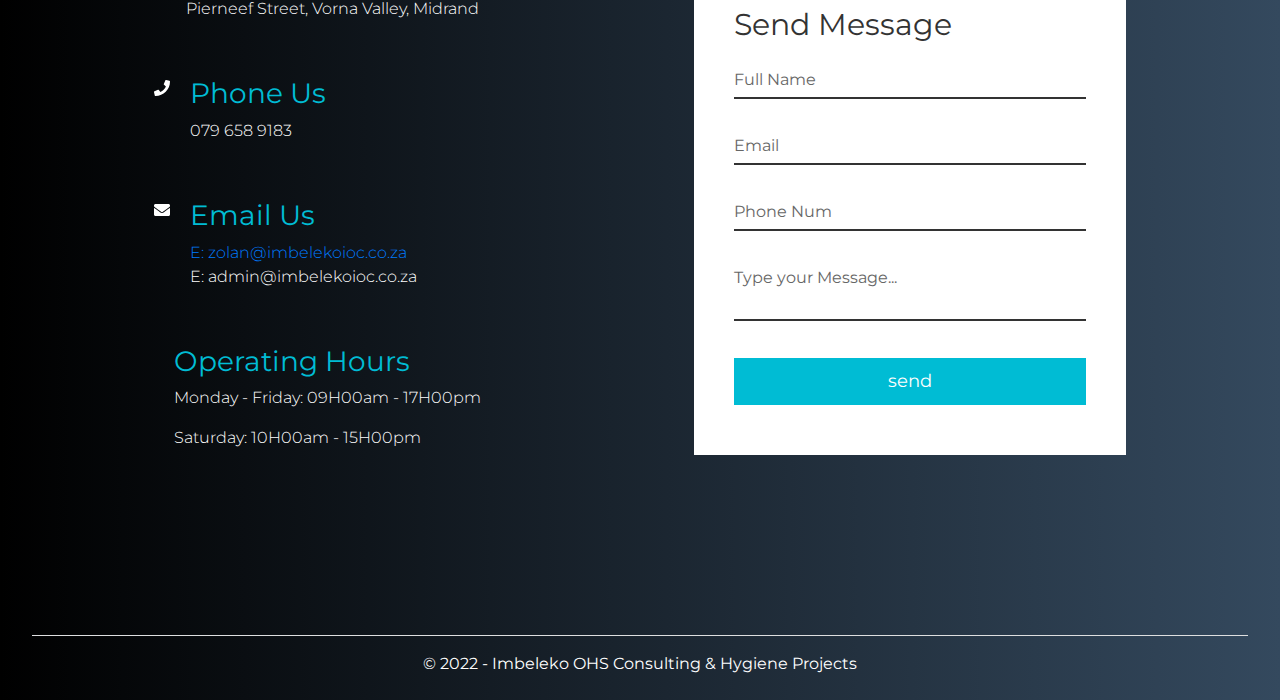
==== commit c5f298d3: "Update index.html" ====
--- a/index.html
+++ b/index.html
@@ -316,7 +316,9 @@
                                                 </div>
                                             </div>
                                             <div class="col-md-4">
-                                                <img src="img/osh.png" alt="" class="pic" />
+                                                <div class="about-item">
+                                                    <img src="img/osh.png" alt="" class="pic" />
+                                                </div>
                                             </div>
                                         </div>
                                     </div>
--- a/scroll.css
+++ b/scroll.css
@@ -123,6 +123,7 @@
 
 .pic {
     width: 350px;
+    display: flex;
     height: 320px;
     margin-bottom: 20px;
     margin-top: 20px;
@@ -190,11 +191,6 @@
 .about-item:hover hr {
     transition: all 950ms ease-in-out;
 }
-.pic {
-    display: flex;
-    flex-wrap: wrap;
-}
-
 /*===End of About Page===*/
 /*===Start of Animation
 .grid-container {
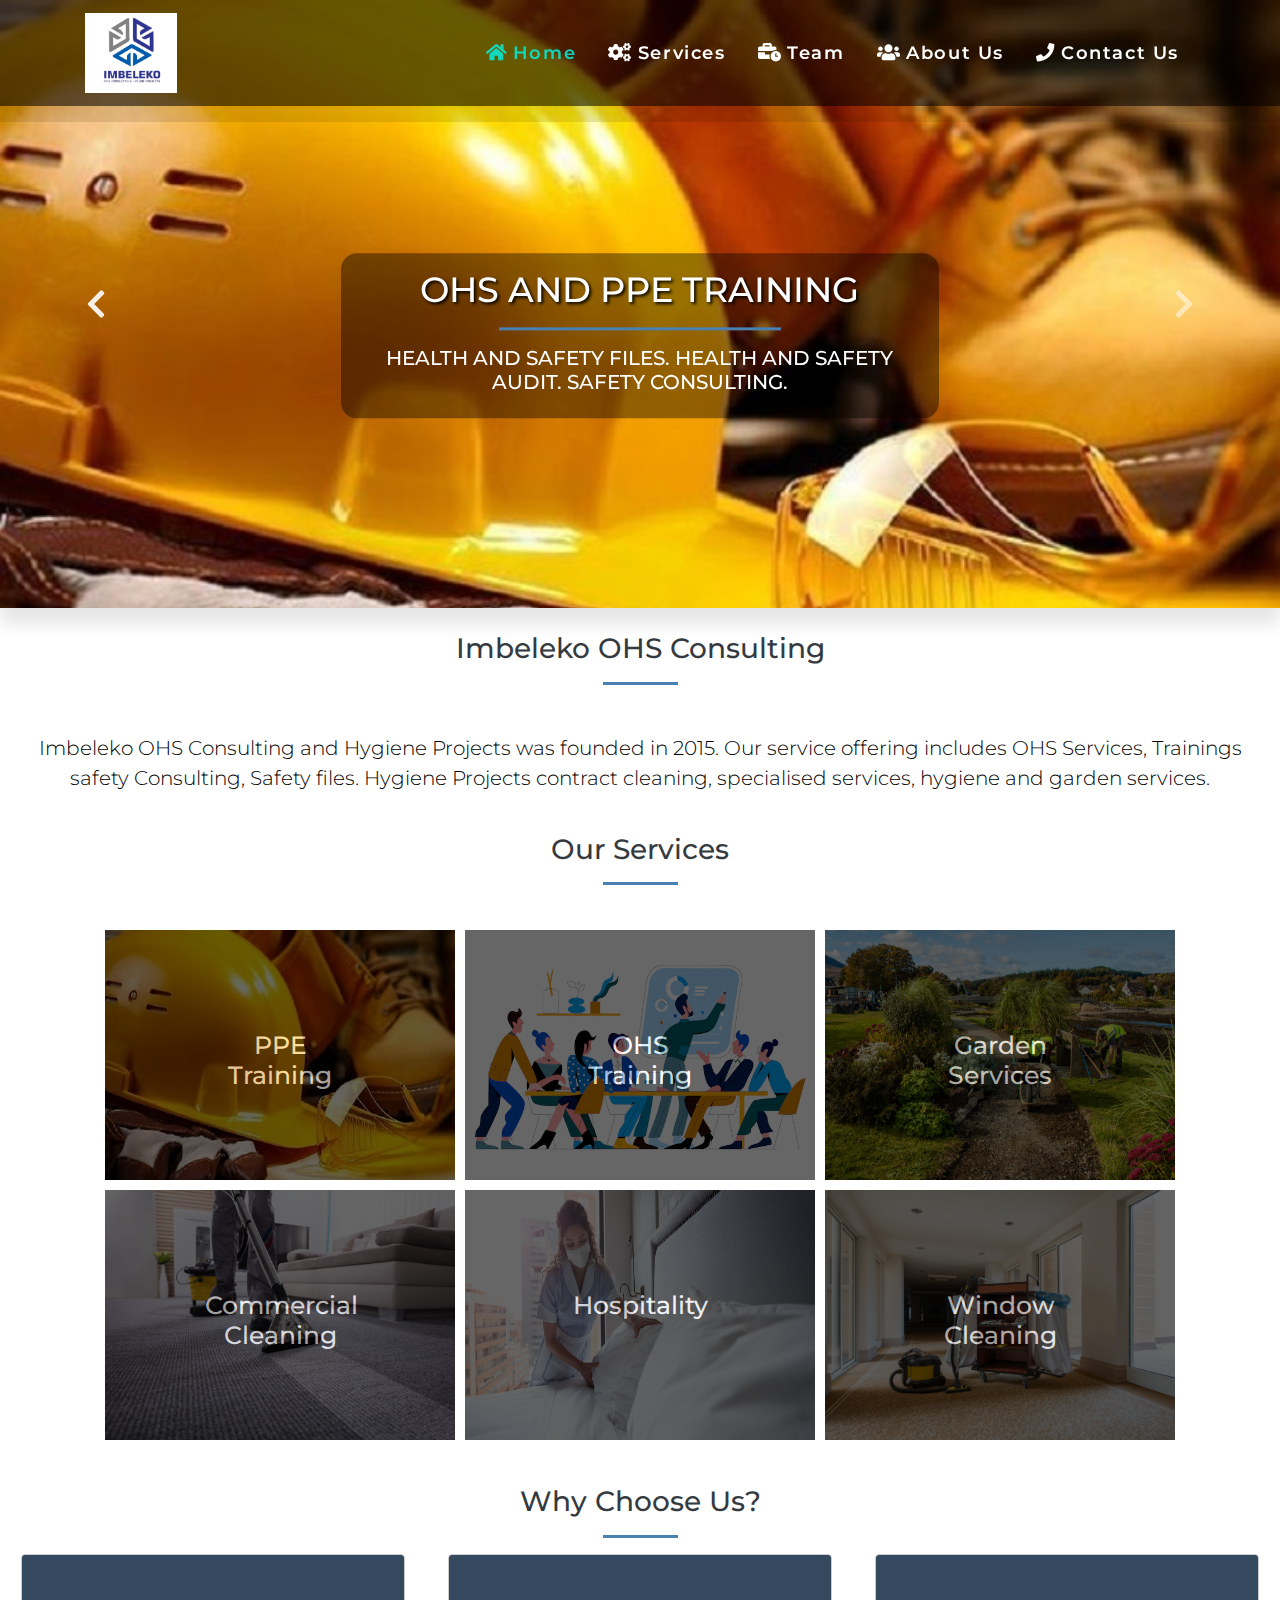
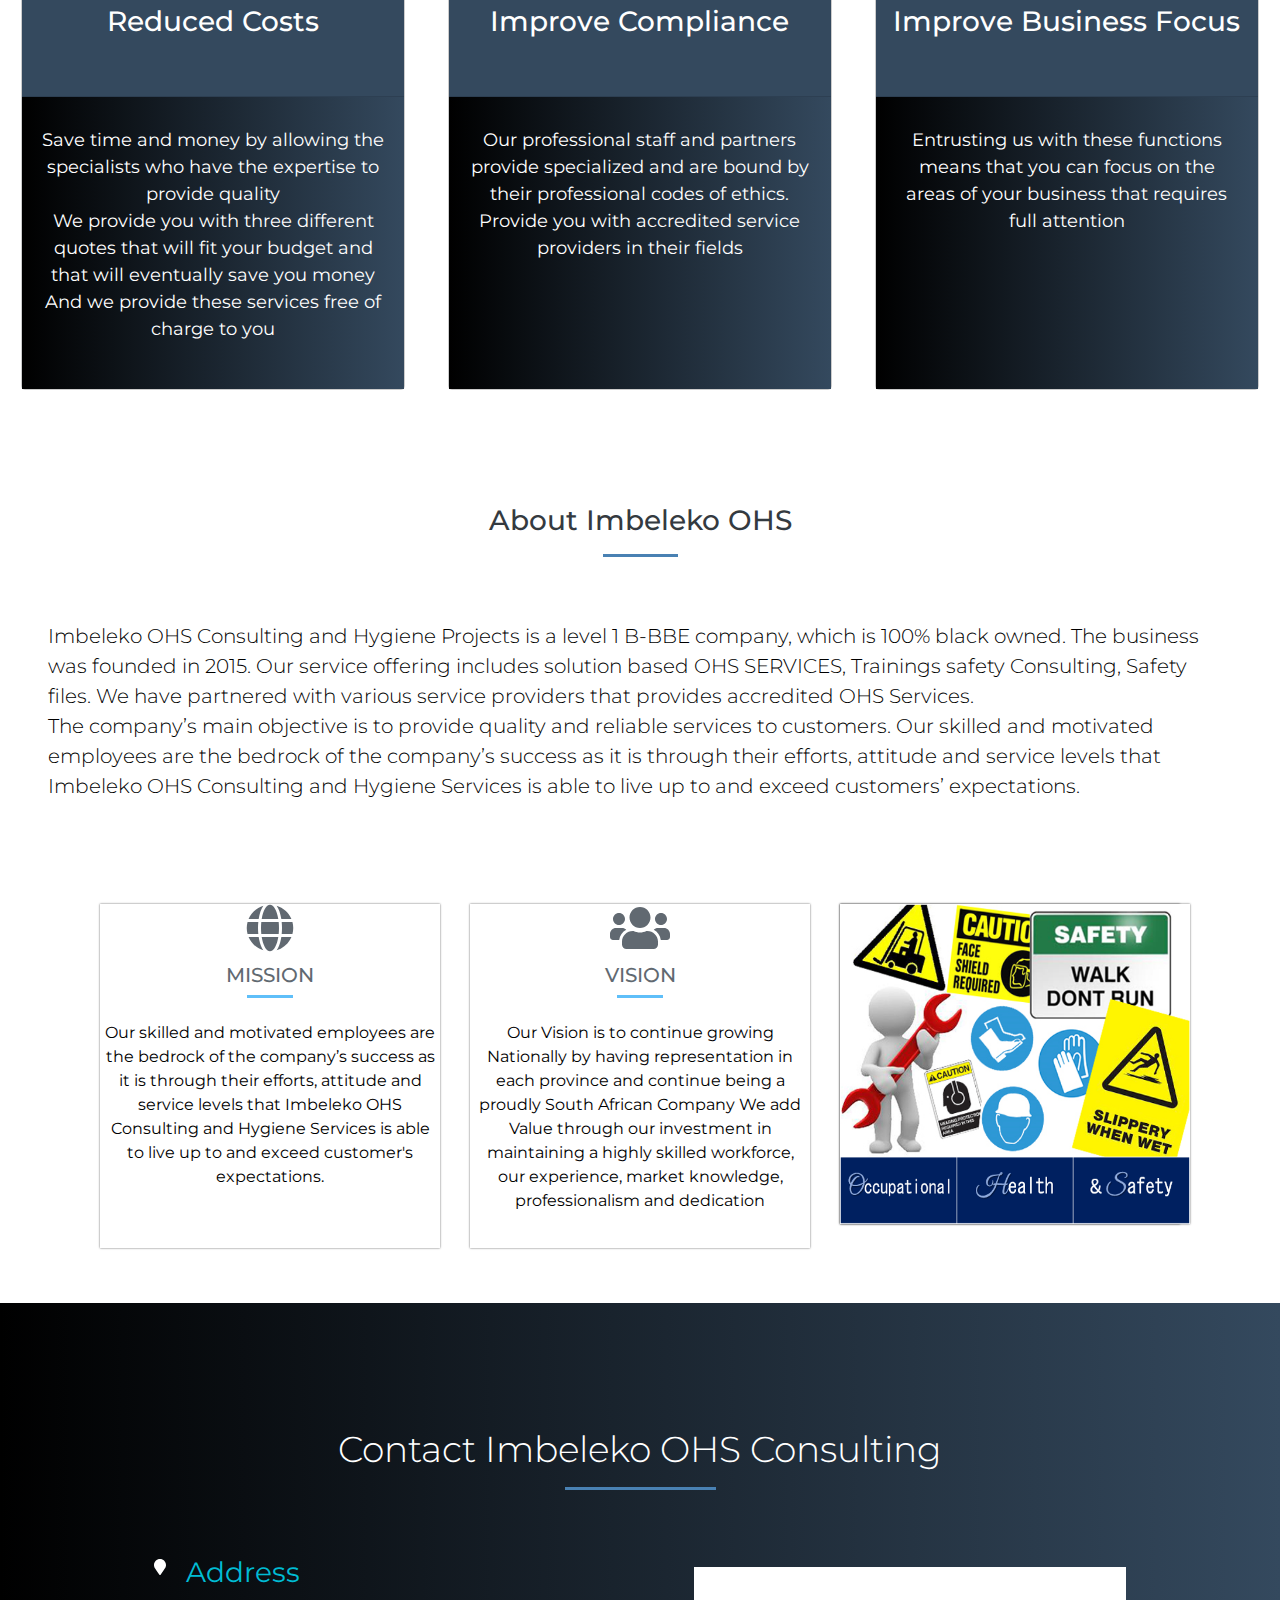
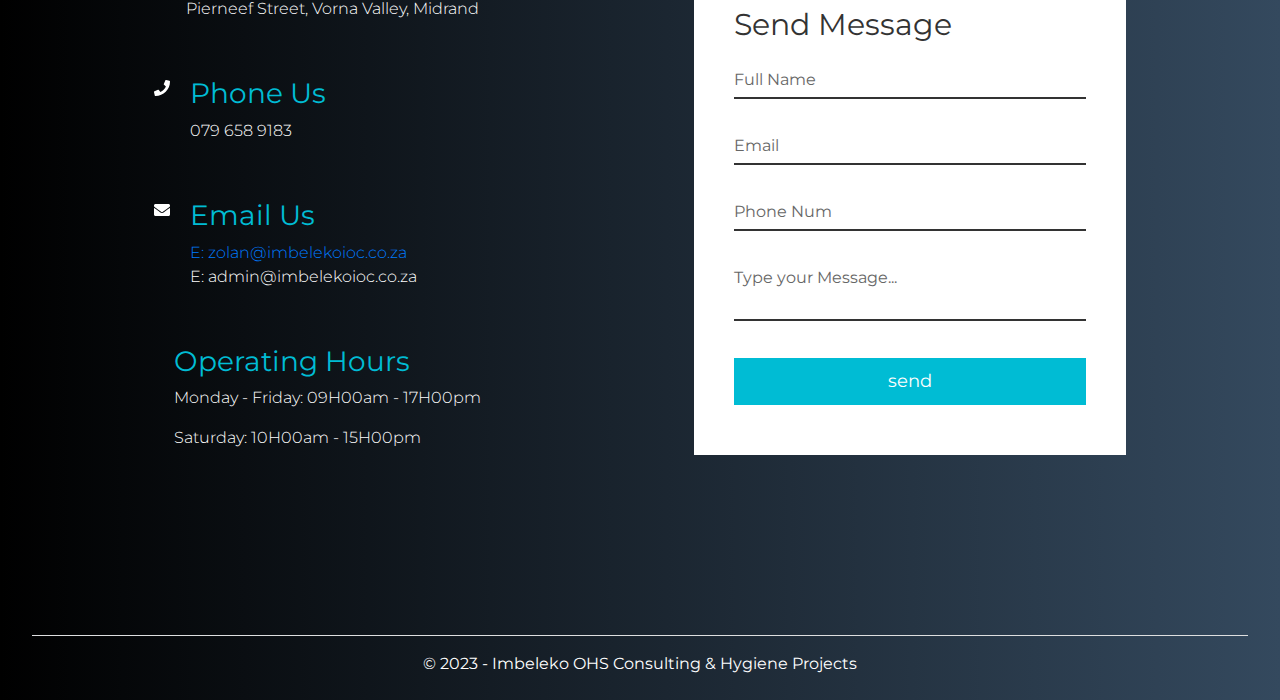
==== commit 150c1000: "Update index.html" ====
--- a/index.html
+++ b/index.html
@@ -352,7 +352,7 @@
               <div class="icons"><i class="fa fa-envelope" aria-hidden="true"></i></div>
                 <div class="text">
                     <h3>Email Us</h3>
-                    <a href="mailto:zolan@imbelekoioc.co.za">E: zolan@imbelekoioc.co.za</a>
+                    <a class="anchor" href="mailto:zolan@imbelekoioc.co.za">E: zolan@imbelekoioc.co.za</a>
                     <p>E: admin@imbelekoioc.co.za</p>
                 </div>
             </div>
@@ -394,7 +394,7 @@
         <!--Start Footer-->
         <footer class="socket text-light text-center pb-2">
             <hr class="bg-light w-auto" />
-            <p>&copy; 2022 - Imbeleko OHS Consulting & Hygiene Projects</p>
+            <p>&copy; 2023 - Imbeleko OHS Consulting & Hygiene Projects</p>
         </footer>
         <!--End Footer-->
       <script>
--- a/scroll.css
+++ b/scroll.css
@@ -4,6 +4,11 @@
     overflow-x: hidden;
     font-family: 'Montserrat', sans-serif;
     color: #616971;
+}
+
+a .anchor {
+   text-decoration: none;
+    color: #fff;
 }
 /*===Image overlay===*/
 
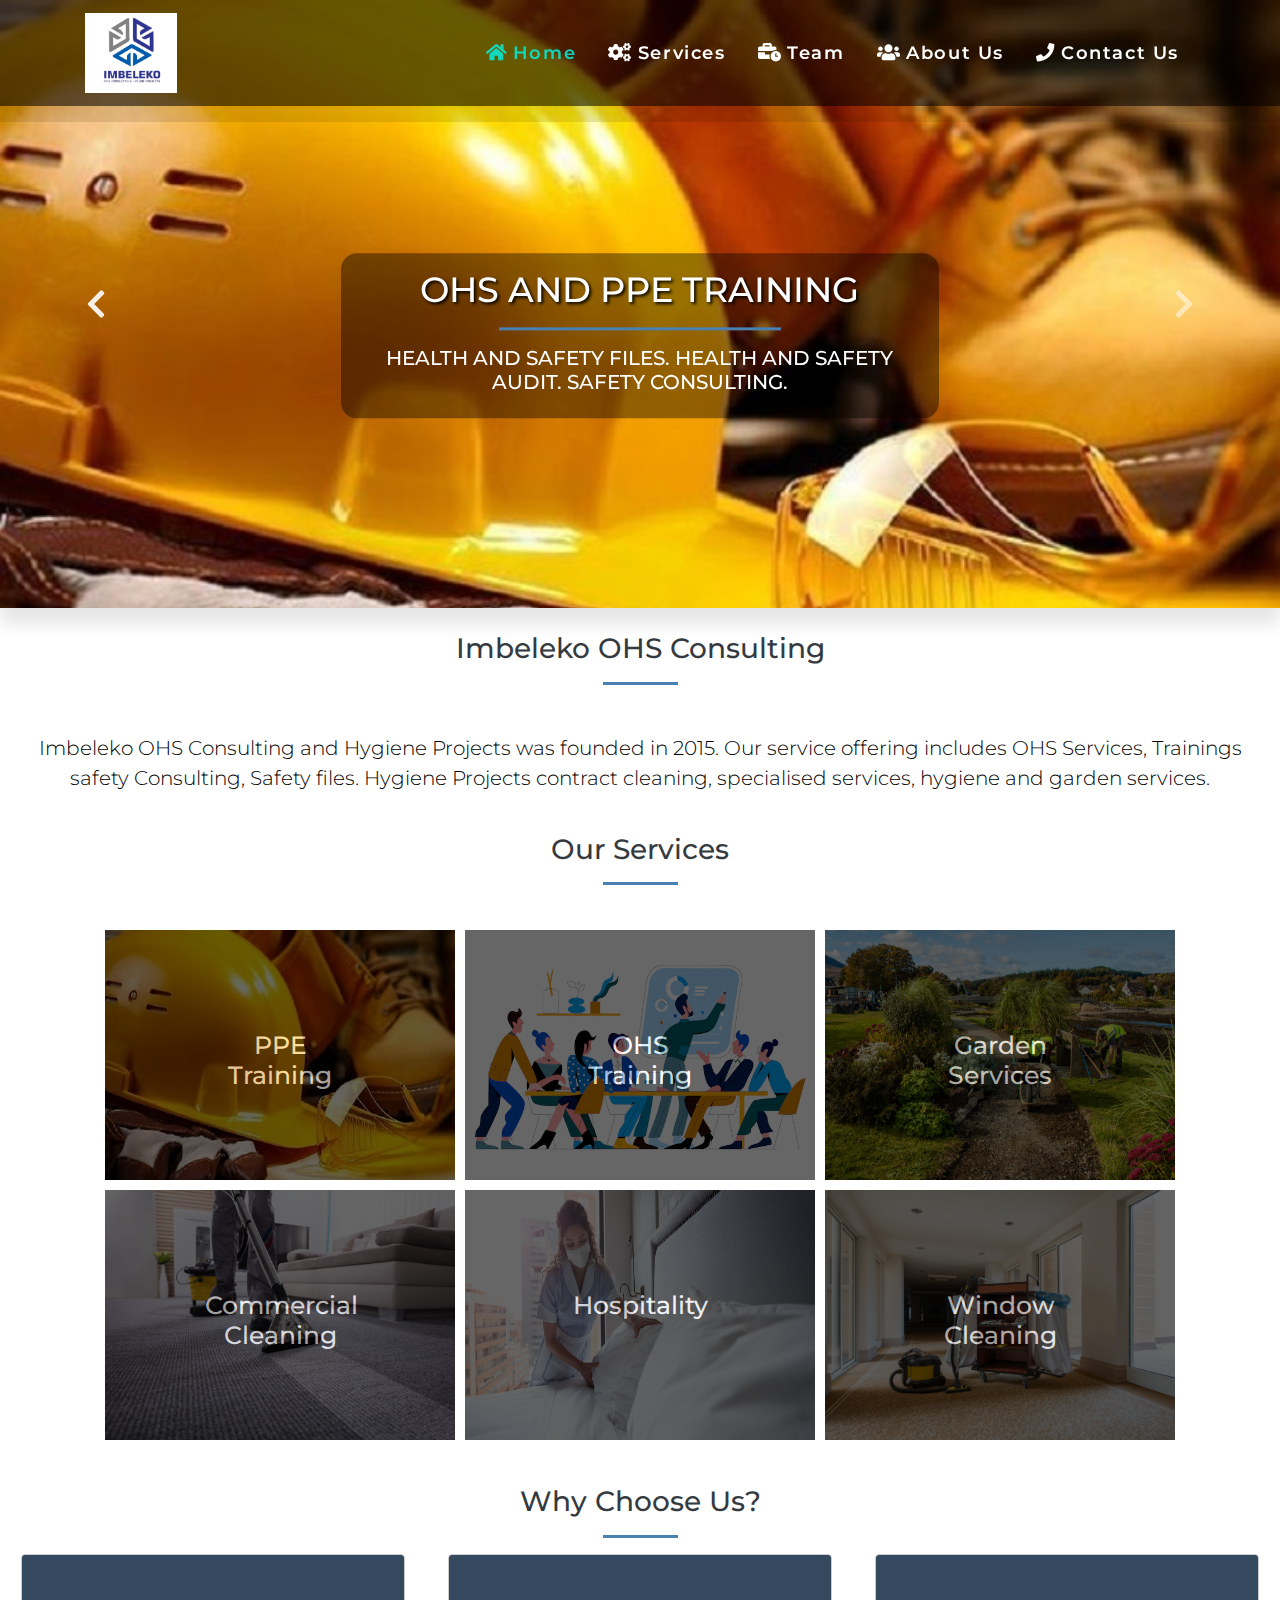
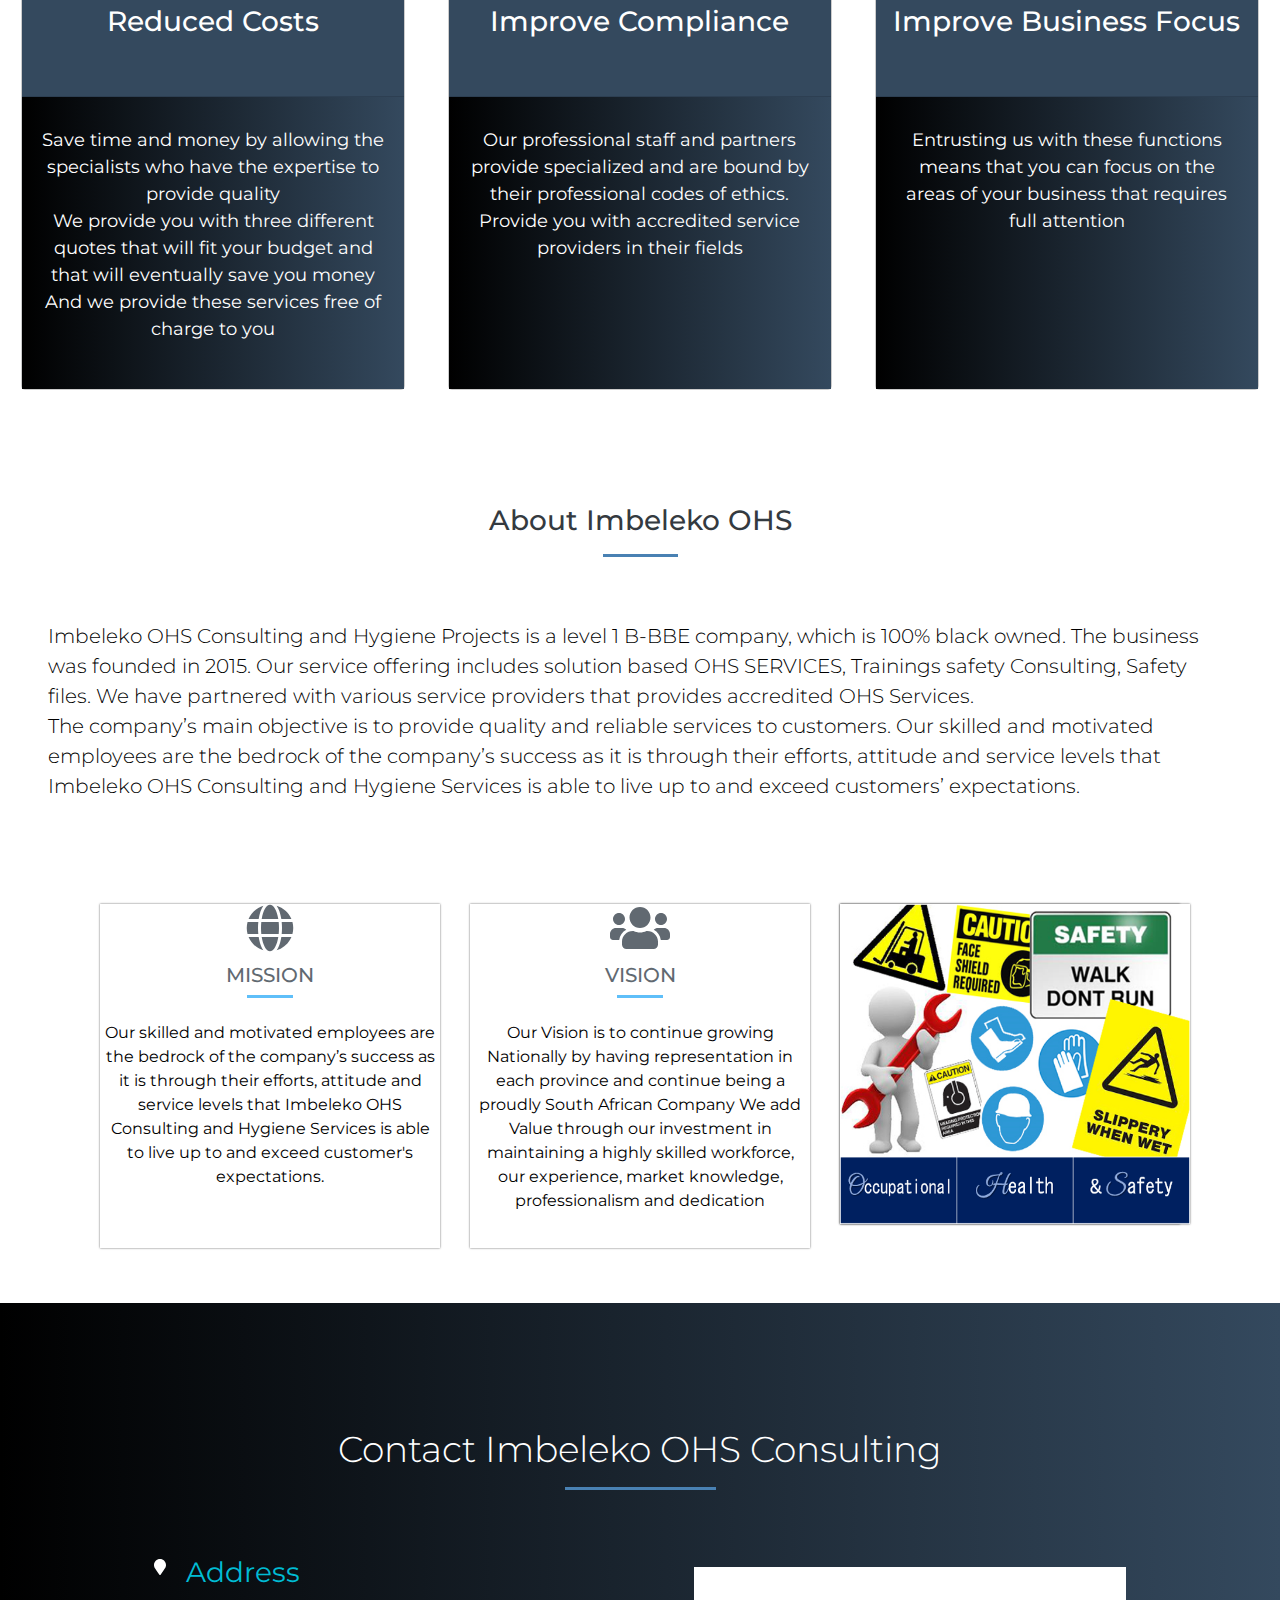
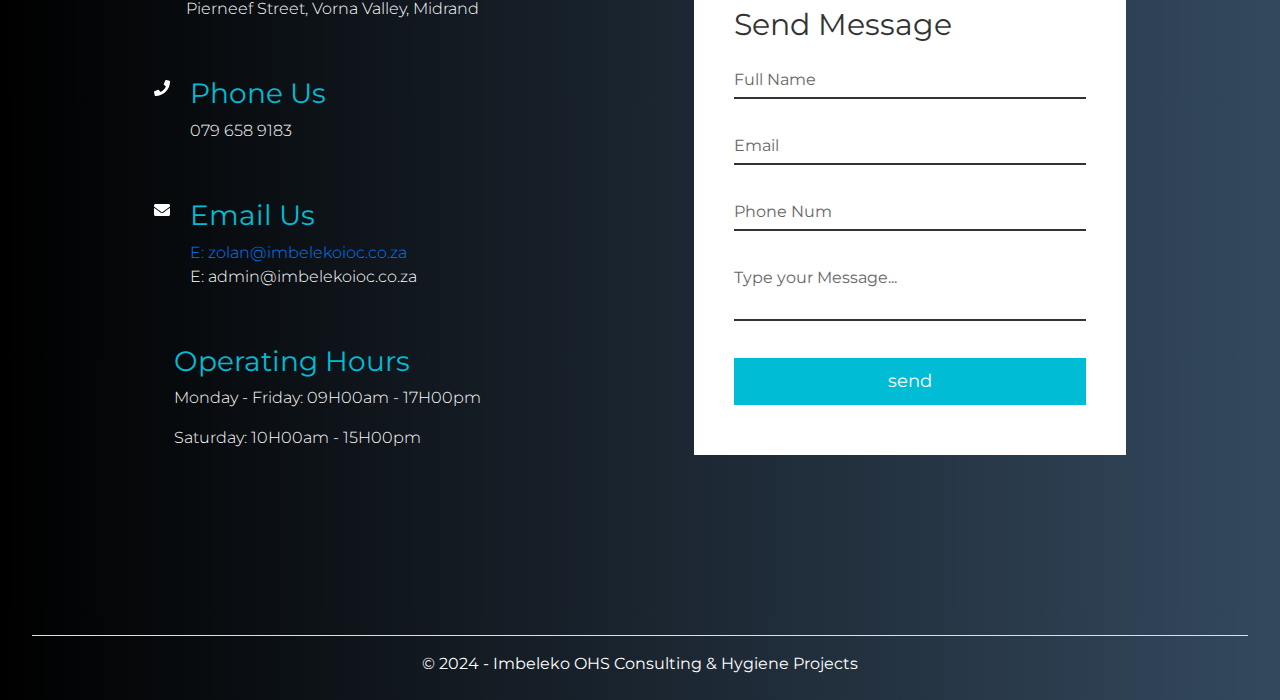
==== commit b4273a85: "Update index.html" ====
--- a/index.html
+++ b/index.html
@@ -394,7 +394,7 @@
         <!--Start Footer-->
         <footer class="socket text-light text-center pb-2">
             <hr class="bg-light w-auto" />
-            <p>&copy; 2023 - Imbeleko OHS Consulting & Hygiene Projects</p>
+            <p>&copy; 2024 - Imbeleko OHS Consulting & Hygiene Projects</p>
         </footer>
         <!--End Footer-->
       <script>
